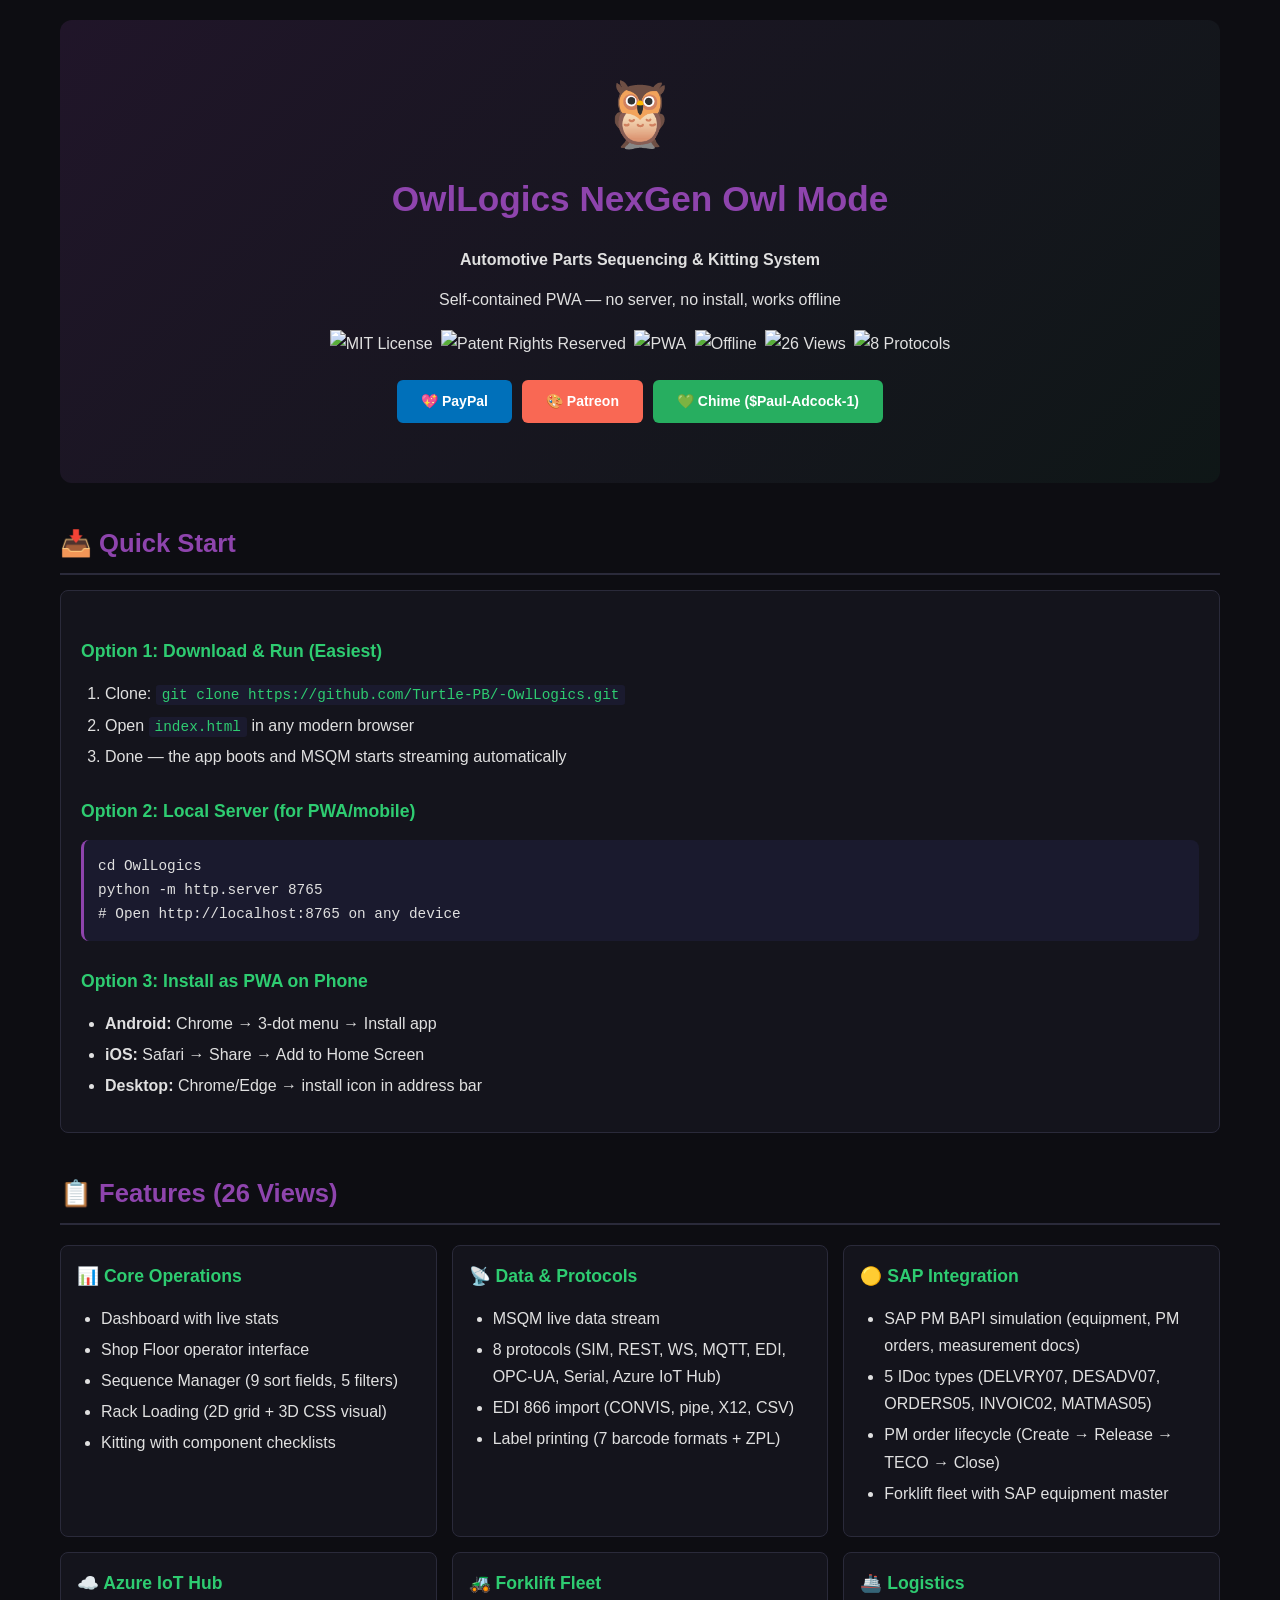
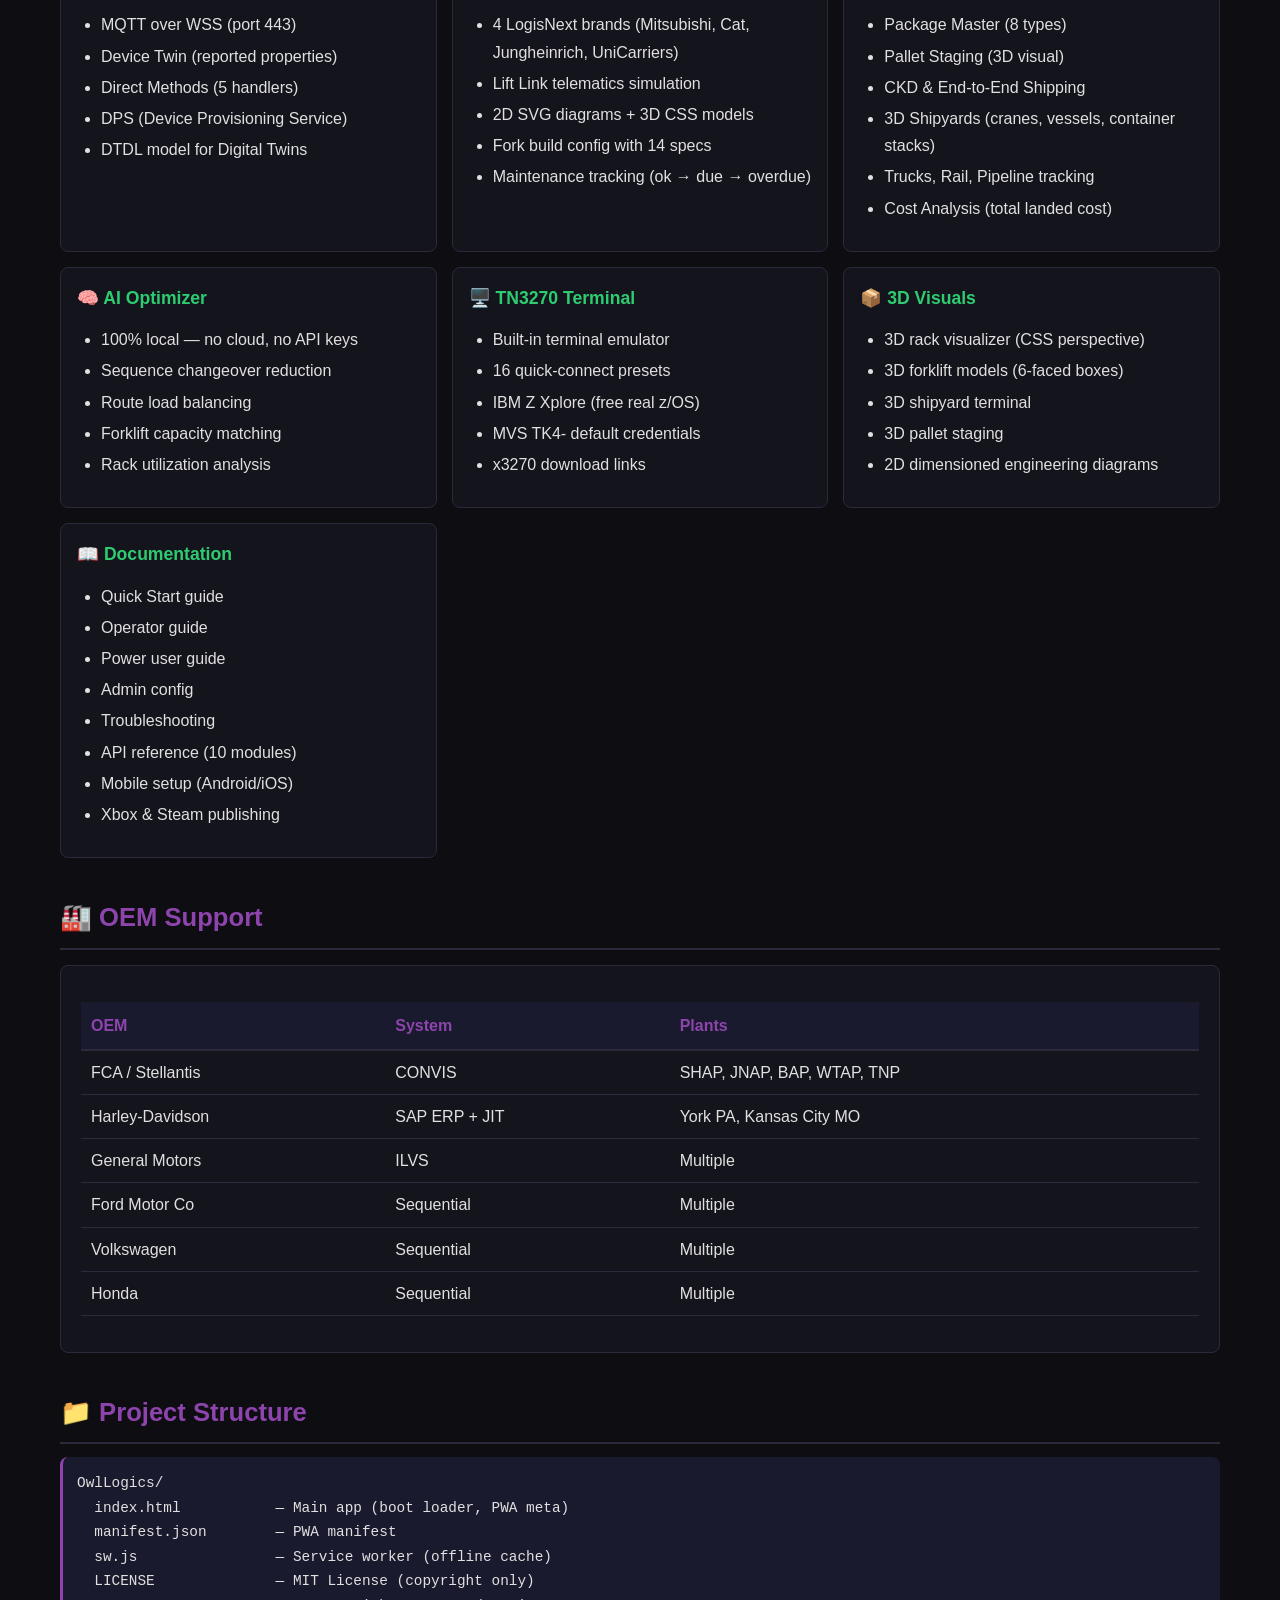
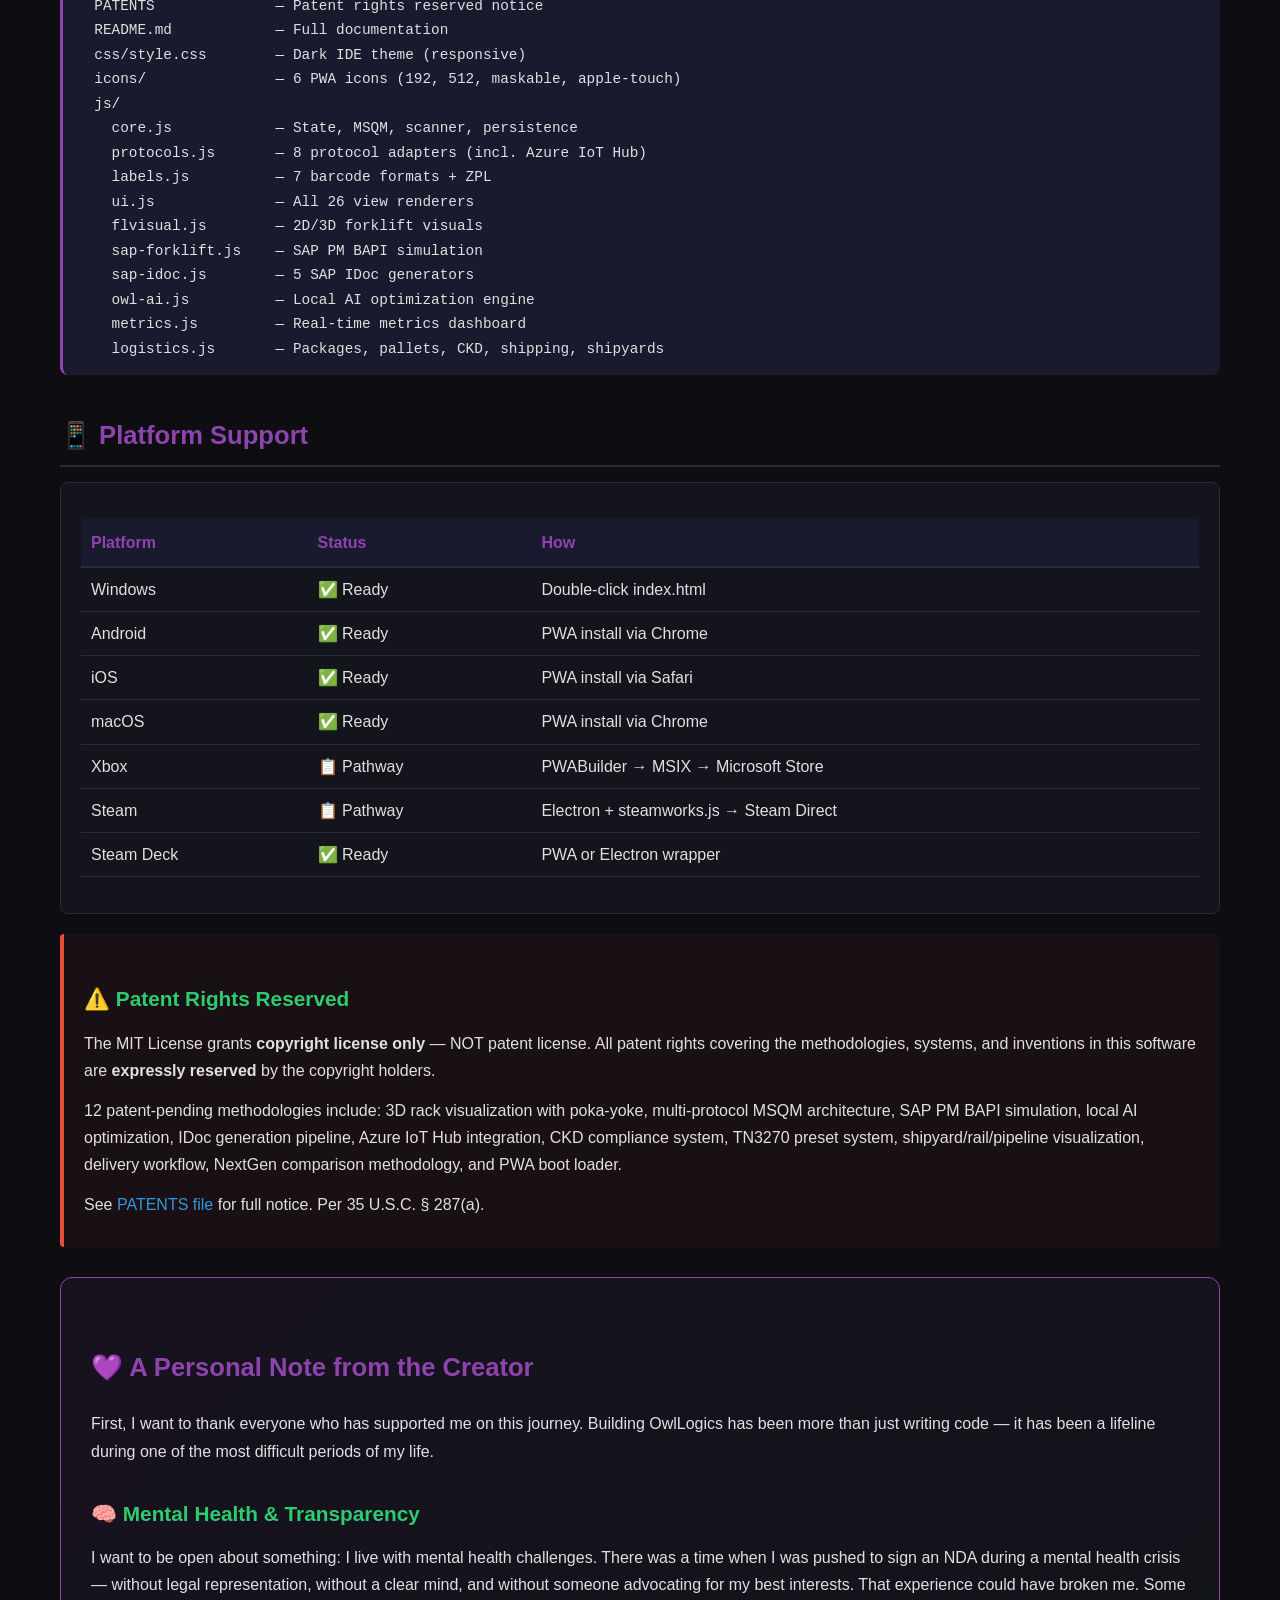
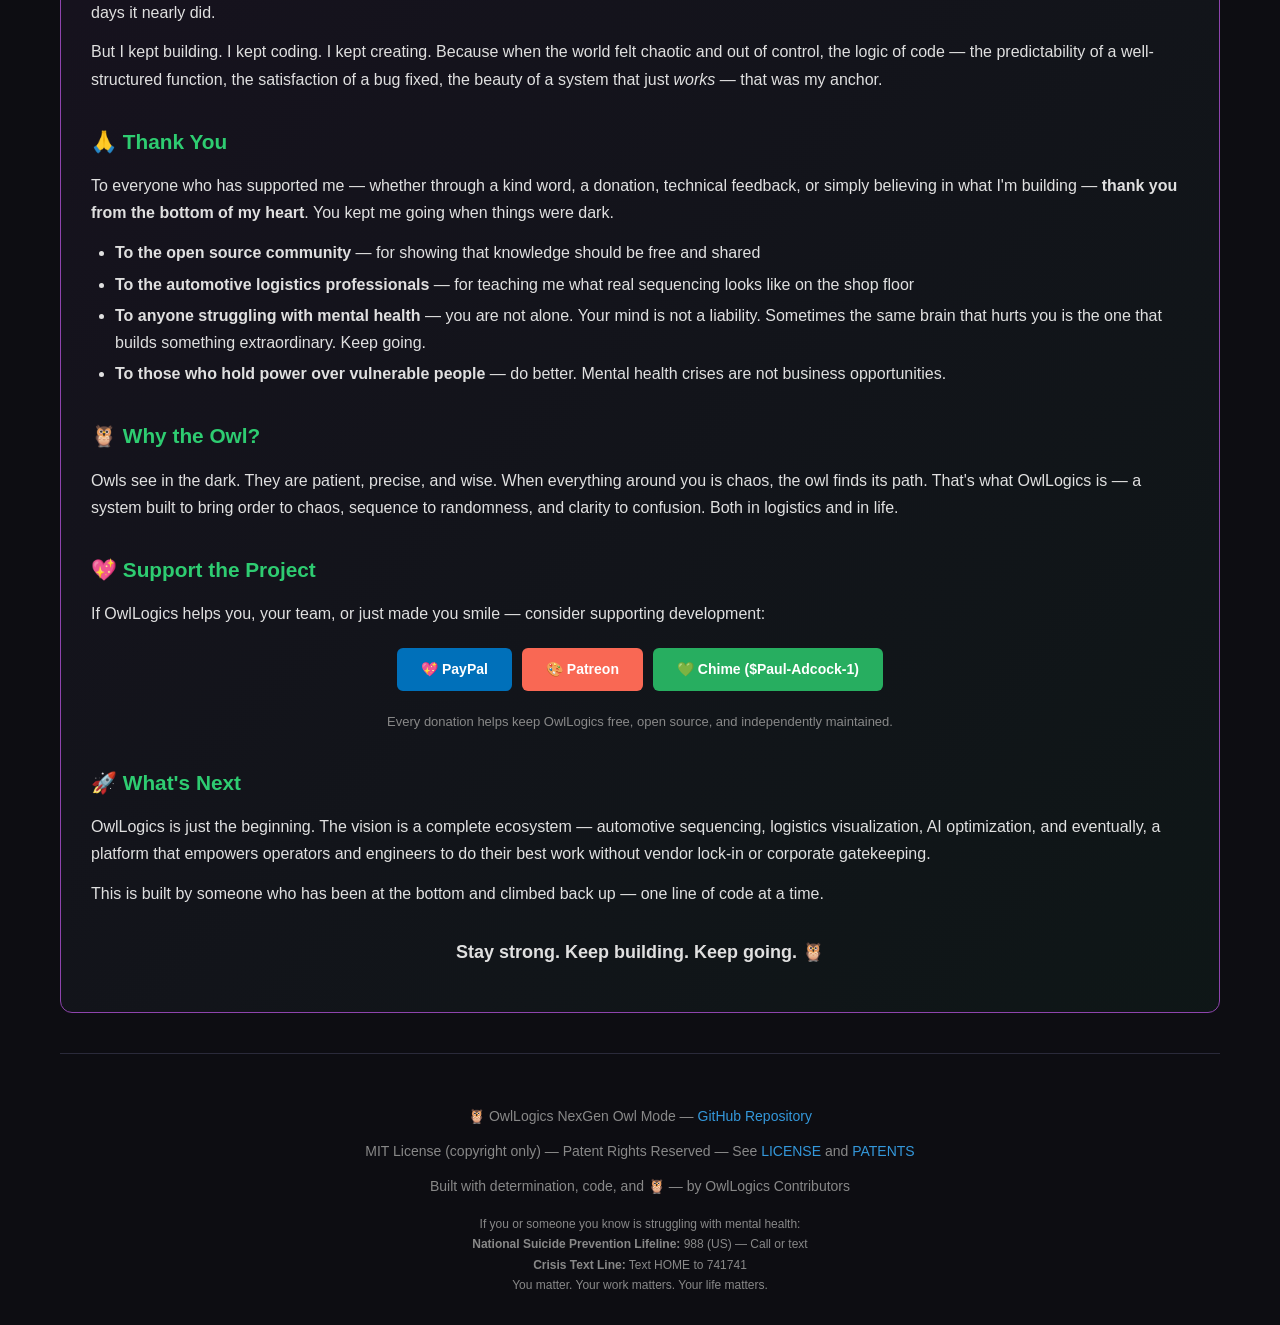
==== docs/index.html @ 6183ac48 "Add GitHub Pages site with documentation + personal note - docs/index.html: full documentation site " ====
<!DOCTYPE html>
<html lang="en">
<head>
  <meta charset="UTF-8">
  <meta name="viewport" content="width=device-width, initial-scale=1.0">
  <title>OwlLogics NexGen — Documentation</title>
  <meta name="description" content="OwlLogics NexGen Owl Mode — Automotive Parts Sequencing & Kitting System. MIT License. Patent Rights Reserved.">
  <style>
    * { margin: 0; padding: 0; box-sizing: border-box; }
    :root {
      --bg: #0d0d12;
      --bg-panel: #14141c;
      --bg-card: #1a1a2e;
      --purple: #8E44AD;
      --emerald: #2ECC71;
      --blue: #3498db;
      --orange: #e67e22;
      --yellow: #f1c40f;
      --red: #e74c3c;
      --text: #e0e0e0;
      --text-muted: #888;
      --border: #2a2a3a;
    }
    body {
      background: var(--bg);
      color: var(--text);
      font-family: -apple-system, BlinkMacSystemFont, 'Segoe UI', Roboto, sans-serif;
      line-height: 1.7;
      max-width: 1200px;
      margin: 0 auto;
      padding: 0 20px;
    }
    a { color: var(--blue); text-decoration: none; }
    a:hover { text-decoration: underline; }
    h1, h2, h3, h4 { color: var(--purple); margin-top: 1.5em; margin-bottom: 0.5em; }
    h1 { font-size: 2.2em; }
    h2 { font-size: 1.6em; border-bottom: 2px solid var(--border); padding-bottom: 0.3em; }
    h3 { color: var(--emerald); font-size: 1.3em; }
    h4 { color: var(--emerald); font-size: 1.1em; }
    p { margin: 0.8em 0; }
    code {
      background: var(--bg-card);
      padding: 2px 6px;
      border-radius: 3px;
      font-family: 'Courier New', monospace;
      color: var(--emerald);
      font-size: 0.9em;
    }
    pre {
      background: var(--bg-card);
      padding: 14px;
      border-radius: 8px;
      overflow-x: auto;
      border-left: 3px solid var(--purple);
      margin: 1em 0;
    }
    pre code { background: none; color: var(--text); padding: 0; }
    ul, ol { padding-left: 24px; margin: 0.8em 0; }
    li { margin: 4px 0; }
    table { width: 100%; border-collapse: collapse; margin: 1em 0; }
    th { background: var(--bg-card); color: var(--purple); padding: 10px; text-align: left; border-bottom: 2px solid var(--border); }
    td { padding: 8px 10px; border-bottom: 1px solid var(--border); }
    .hero {
      text-align: center;
      padding: 40px 20px;
      background: linear-gradient(135deg, rgba(142,68,173,0.15), rgba(46,204,113,0.05));
      border-radius: 12px;
      margin: 20px 0 30px;
    }
    .hero h1 { margin-top: 0; }
    .hero .owl { font-size: 64px; }
    .badges { margin: 15px 0; }
    .badges img { margin: 2px; }
    .donate {
      display: flex;
      gap: 10px;
      justify-content: center;
      flex-wrap: wrap;
      margin: 20px 0;
    }
    .donate a {
      display: inline-block;
      padding: 10px 24px;
      color: white;
      text-decoration: none;
      border-radius: 6px;
      font-weight: 600;
      font-size: 14px;
    }
    .donate .paypal { background: #0070ba; }
    .donate .patreon { background: #f96854; }
    .donate .chime { background: #27AE60; }
    .card {
      background: var(--bg-panel);
      border: 1px solid var(--border);
      border-radius: 8px;
      padding: 20px;
      margin: 15px 0;
    }
    .feature-grid {
      display: grid;
      grid-template-columns: repeat(auto-fit, minmax(300px, 1fr));
      gap: 15px;
      margin: 20px 0;
    }
    .feature-card {
      background: var(--bg-panel);
      border: 1px solid var(--border);
      border-radius: 8px;
      padding: 16px;
    }
    .feature-card h4 { margin-top: 0; }
    .personal-note {
      background: linear-gradient(135deg, rgba(142,68,173,0.08), rgba(46,204,113,0.05));
      border: 1px solid var(--purple);
      border-radius: 12px;
      padding: 30px;
      margin: 30px 0;
    }
    .personal-note h2 { border: none; }
    .patent-box {
      background: rgba(231,76,60,0.05);
      border-left: 4px solid var(--red);
      padding: 16px 20px;
      border-radius: 4px;
      margin: 20px 0;
    }
    .footer {
      text-align: center;
      padding: 40px 0 20px;
      border-top: 1px solid var(--border);
      margin-top: 40px;
      color: var(--text-muted);
      font-size: 14px;
    }
    @media (max-width: 768px) {
      .feature-grid { grid-template-columns: 1fr; }
      body { padding: 0 12px; }
    }
  </style>
</head>
<body>

<div class="hero">
  <div class="owl">🦉</div>
  <h1>OwlLogics NexGen Owl Mode</h1>
  <p><strong>Automotive Parts Sequencing & Kitting System</strong></p>
  <p>Self-contained PWA — no server, no install, works offline</p>
  <div class="badges">
    <img src="https://img.shields.io/badge/License-MIT-yellow.svg" alt="MIT License">
    <img src="https://img.shields.io/badge/Patent-Rights_Reserved-red.svg" alt="Patent Rights Reserved">
    <img src="https://img.shields.io/badge/PWA-Installable-brightgreen" alt="PWA">
    <img src="https://img.shields.io/badge/Works-Offline-success" alt="Offline">
    <img src="https://img.shields.io/badge/Views-26-blue" alt="26 Views">
    <img src="https://img.shields.io/badge/Protocols-8-blueviolet" alt="8 Protocols">
  </div>
  <div class="donate">
    <a class="paypal" href="https://www.paypal.com/paypalme/adcockp" target="_blank">💖 PayPal</a>
    <a class="patreon" href="https://www.patreon.com/adcockp" target="_blank">🎨 Patreon</a>
    <a class="chime" href="https://chime.com/mycode/adcockp" target="_blank">💚 Chime ($Paul-Adcock-1)</a>
  </div>
</div>

<h2>📥 Quick Start</h2>
<div class="card">
  <h4>Option 1: Download & Run (Easiest)</h4>
  <ol>
    <li>Clone: <code>git clone https://github.com/Turtle-PB/-OwlLogics.git</code></li>
    <li>Open <code>index.html</code> in any modern browser</li>
    <li>Done — the app boots and MSQM starts streaming automatically</li>
  </ol>
  <h4>Option 2: Local Server (for PWA/mobile)</h4>
  <pre><code>cd OwlLogics
python -m http.server 8765
# Open http://localhost:8765 on any device</code></pre>
  <h4>Option 3: Install as PWA on Phone</h4>
  <ul>
    <li><strong>Android:</strong> Chrome → 3-dot menu → Install app</li>
    <li><strong>iOS:</strong> Safari → Share → Add to Home Screen</li>
    <li><strong>Desktop:</strong> Chrome/Edge → install icon in address bar</li>
  </ul>
</div>

<h2>📋 Features (26 Views)</h2>
<div class="feature-grid">
  <div class="feature-card">
    <h4>📊 Core Operations</h4>
    <ul>
      <li>Dashboard with live stats</li>
      <li>Shop Floor operator interface</li>
      <li>Sequence Manager (9 sort fields, 5 filters)</li>
      <li>Rack Loading (2D grid + 3D CSS visual)</li>
      <li>Kitting with component checklists</li>
    </ul>
  </div>
  <div class="feature-card">
    <h4>📡 Data & Protocols</h4>
    <ul>
      <li>MSQM live data stream</li>
      <li>8 protocols (SIM, REST, WS, MQTT, EDI, OPC-UA, Serial, Azure IoT Hub)</li>
      <li>EDI 866 import (CONVIS, pipe, X12, CSV)</li>
      <li>Label printing (7 barcode formats + ZPL)</li>
    </ul>
  </div>
  <div class="feature-card">
    <h4>🟡 SAP Integration</h4>
    <ul>
      <li>SAP PM BAPI simulation (equipment, PM orders, measurement docs)</li>
      <li>5 IDoc types (DELVRY07, DESADV07, ORDERS05, INVOIC02, MATMAS05)</li>
      <li>PM order lifecycle (Create → Release → TECO → Close)</li>
      <li>Forklift fleet with SAP equipment master</li>
    </ul>
  </div>
  <div class="feature-card">
    <h4>☁️ Azure IoT Hub</h4>
    <ul>
      <li>MQTT over WSS (port 443)</li>
      <li>Device Twin (reported properties)</li>
      <li>Direct Methods (5 handlers)</li>
      <li>DPS (Device Provisioning Service)</li>
      <li>DTDL model for Digital Twins</li>
    </ul>
  </div>
  <div class="feature-card">
    <h4>🚜 Forklift Fleet</h4>
    <ul>
      <li>4 LogisNext brands (Mitsubishi, Cat, Jungheinrich, UniCarriers)</li>
      <li>Lift Link telematics simulation</li>
      <li>2D SVG diagrams + 3D CSS models</li>
      <li>Fork build config with 14 specs</li>
      <li>Maintenance tracking (ok → due → overdue)</li>
    </ul>
  </div>
  <div class="feature-card">
    <h4>🚢 Logistics</h4>
    <ul>
      <li>Package Master (8 types)</li>
      <li>Pallet Staging (3D visual)</li>
      <li>CKD & End-to-End Shipping</li>
      <li>3D Shipyards (cranes, vessels, container stacks)</li>
      <li>Trucks, Rail, Pipeline tracking</li>
      <li>Cost Analysis (total landed cost)</li>
    </ul>
  </div>
  <div class="feature-card">
    <h4>🧠 AI Optimizer</h4>
    <ul>
      <li>100% local — no cloud, no API keys</li>
      <li>Sequence changeover reduction</li>
      <li>Route load balancing</li>
      <li>Forklift capacity matching</li>
      <li>Rack utilization analysis</li>
    </ul>
  </div>
  <div class="feature-card">
    <h4>🖥️ TN3270 Terminal</h4>
    <ul>
      <li>Built-in terminal emulator</li>
      <li>16 quick-connect presets</li>
      <li>IBM Z Xplore (free real z/OS)</li>
      <li>MVS TK4- default credentials</li>
      <li>x3270 download links</li>
    </ul>
  </div>
  <div class="feature-card">
    <h4>📦 3D Visuals</h4>
    <ul>
      <li>3D rack visualizer (CSS perspective)</li>
      <li>3D forklift models (6-faced boxes)</li>
      <li>3D shipyard terminal</li>
      <li>3D pallet staging</li>
      <li>2D dimensioned engineering diagrams</li>
    </ul>
  </div>
  <div class="feature-card">
    <h4>📖 Documentation</h4>
    <ul>
      <li>Quick Start guide</li>
      <li>Operator guide</li>
      <li>Power user guide</li>
      <li>Admin config</li>
      <li>Troubleshooting</li>
      <li>API reference (10 modules)</li>
      <li>Mobile setup (Android/iOS)</li>
      <li>Xbox & Steam publishing</li>
    </ul>
  </div>
</div>

<h2>🏭 OEM Support</h2>
<div class="card">
  <table>
    <tr><th>OEM</th><th>System</th><th>Plants</th></tr>
    <tr><td>FCA / Stellantis</td><td>CONVIS</td><td>SHAP, JNAP, BAP, WTAP, TNP</td></tr>
    <tr><td>Harley-Davidson</td><td>SAP ERP + JIT</td><td>York PA, Kansas City MO</td></tr>
    <tr><td>General Motors</td><td>ILVS</td><td>Multiple</td></tr>
    <tr><td>Ford Motor Co</td><td>Sequential</td><td>Multiple</td></tr>
    <tr><td>Volkswagen</td><td>Sequential</td><td>Multiple</td></tr>
    <tr><td>Honda</td><td>Sequential</td><td>Multiple</td></tr>
  </table>
</div>

<h2>📁 Project Structure</h2>
<pre><code>OwlLogics/
  index.html           — Main app (boot loader, PWA meta)
  manifest.json        — PWA manifest
  sw.js                — Service worker (offline cache)
  LICENSE              — MIT License (copyright only)
  PATENTS              — Patent rights reserved notice
  README.md            — Full documentation
  css/style.css        — Dark IDE theme (responsive)
  icons/               — 6 PWA icons (192, 512, maskable, apple-touch)
  js/
    core.js            — State, MSQM, scanner, persistence
    protocols.js       — 8 protocol adapters (incl. Azure IoT Hub)
    labels.js          — 7 barcode formats + ZPL
    ui.js              — All 26 view renderers
    flvisual.js        — 2D/3D forklift visuals
    sap-forklift.js    — SAP PM BAPI simulation
    sap-idoc.js        — 5 SAP IDoc generators
    owl-ai.js          — Local AI optimization engine
    metrics.js         — Real-time metrics dashboard
    logistics.js       — Packages, pallets, CKD, shipping, shipyards</code></pre>

<h2>📱 Platform Support</h2>
<div class="card">
  <table>
    <tr><th>Platform</th><th>Status</th><th>How</th></tr>
    <tr><td>Windows</td><td>✅ Ready</td><td>Double-click index.html</td></tr>
    <tr><td>Android</td><td>✅ Ready</td><td>PWA install via Chrome</td></tr>
    <tr><td>iOS</td><td>✅ Ready</td><td>PWA install via Safari</td></tr>
    <tr><td>macOS</td><td>✅ Ready</td><td>PWA install via Chrome</td></tr>
    <tr><td>Xbox</td><td>📋 Pathway</td><td>PWABuilder → MSIX → Microsoft Store</td></tr>
    <tr><td>Steam</td><td>📋 Pathway</td><td>Electron + steamworks.js → Steam Direct</td></tr>
    <tr><td>Steam Deck</td><td>✅ Ready</td><td>PWA or Electron wrapper</td></tr>
  </table>
</div>

<div class="patent-box">
  <h3>⚠️ Patent Rights Reserved</h3>
  <p>The MIT License grants <strong>copyright license only</strong> — NOT patent license. All patent rights covering the methodologies, systems, and inventions in this software are <strong>expressly reserved</strong> by the copyright holders.</p>
  <p>12 patent-pending methodologies include: 3D rack visualization with poka-yoke, multi-protocol MSQM architecture, SAP PM BAPI simulation, local AI optimization, IDoc generation pipeline, Azure IoT Hub integration, CKD compliance system, TN3270 preset system, shipyard/rail/pipeline visualization, delivery workflow, NextGen comparison methodology, and PWA boot loader.</p>
  <p>See <a href="https://github.com/Turtle-PB/-OwlLogics/blob/main/PATENTS">PATENTS file</a> for full notice. Per 35 U.S.C. § 287(a).</p>
</div>

<!-- ============================================================ -->
<!-- PERSONAL NOTE                                                -->
<!-- ============================================================ -->
<div class="personal-note">
  <h2>💜 A Personal Note from the Creator</h2>
  
  <p>First, I want to thank everyone who has supported me on this journey. Building OwlLogics has been more than just writing code — it has been a lifeline during one of the most difficult periods of my life.</p>

  <h3>🧠 Mental Health & Transparency</h3>
  <p>I want to be open about something: I live with mental health challenges. There was a time when I was pushed to sign an NDA during a mental health crisis — without legal representation, without a clear mind, and without someone advocating for my best interests. That experience could have broken me. Some days it nearly did.</p>
  
  <p>But I kept building. I kept coding. I kept creating. Because when the world felt chaotic and out of control, the logic of code — the predictability of a well-structured function, the satisfaction of a bug fixed, the beauty of a system that just <em>works</em> — that was my anchor.</p>

  <h3>🙏 Thank You</h3>
  <p>To everyone who has supported me — whether through a kind word, a donation, technical feedback, or simply believing in what I'm building — <strong>thank you from the bottom of my heart</strong>. You kept me going when things were dark.</p>
  
  <ul>
    <li><strong>To the open source community</strong> — for showing that knowledge should be free and shared</li>
    <li><strong>To the automotive logistics professionals</strong> — for teaching me what real sequencing looks like on the shop floor</li>
    <li><strong>To anyone struggling with mental health</strong> — you are not alone. Your mind is not a liability. Sometimes the same brain that hurts you is the one that builds something extraordinary. Keep going.</li>
    <li><strong>To those who hold power over vulnerable people</strong> — do better. Mental health crises are not business opportunities.</li>
  </ul>

  <h3>🦉 Why the Owl?</h3>
  <p>Owls see in the dark. They are patient, precise, and wise. When everything around you is chaos, the owl finds its path. That's what OwlLogics is — a system built to bring order to chaos, sequence to randomness, and clarity to confusion. Both in logistics and in life.</p>

  <h3>💖 Support the Project</h3>
  <p>If OwlLogics helps you, your team, or just made you smile — consider supporting development:</p>
  <div class="donate">
    <a class="paypal" href="https://www.paypal.com/paypalme/adcockp" target="_blank">💖 PayPal</a>
    <a class="patreon" href="https://www.patreon.com/adcockp" target="_blank">🎨 Patreon</a>
    <a class="chime" href="https://chime.com/mycode/adcockp" target="_blank">💚 Chime ($Paul-Adcock-1)</a>
  </div>
  <p style="text-align:center;font-size:13px;color:var(--text-muted);">Every donation helps keep OwlLogics free, open source, and independently maintained.</p>

  <h3>🚀 What's Next</h3>
  <p>OwlLogics is just the beginning. The vision is a complete ecosystem — automotive sequencing, logistics visualization, AI optimization, and eventually, a platform that empowers operators and engineers to do their best work without vendor lock-in or corporate gatekeeping.</p>
  
  <p>This is built by someone who has been at the bottom and climbed back up — one line of code at a time.</p>

  <p style="text-align:center;font-size:18px;margin-top:30px;"><strong>Stay strong. Keep building. Keep going. 🦉</strong></p>
</div>

<div class="footer">
  <p>🦉 OwlLogics NexGen Owl Mode — <a href="https://github.com/Turtle-PB/-OwlLogics">GitHub Repository</a></p>
  <p>MIT License (copyright only) — Patent Rights Reserved — See <a href="https://github.com/Turtle-PB/-OwlLogics/blob/main/LICENSE">LICENSE</a> and <a href="https://github.com/Turtle-PB/-OwlLogics/blob/main/PATENTS">PATENTS</a></p>
  <p>Built with determination, code, and 🦉 — by OwlLogics Contributors</p>
  <p style="margin-top:15px;font-size:12px;color:var(--text-muted);">
    If you or someone you know is struggling with mental health:<br>
    <strong>National Suicide Prevention Lifeline:</strong> 988 (US) — Call or text<br>
    <strong>Crisis Text Line:</strong> Text HOME to 741741<br>
    You matter. Your work matters. Your life matters.
  </p>
</div>

</body>
</html>
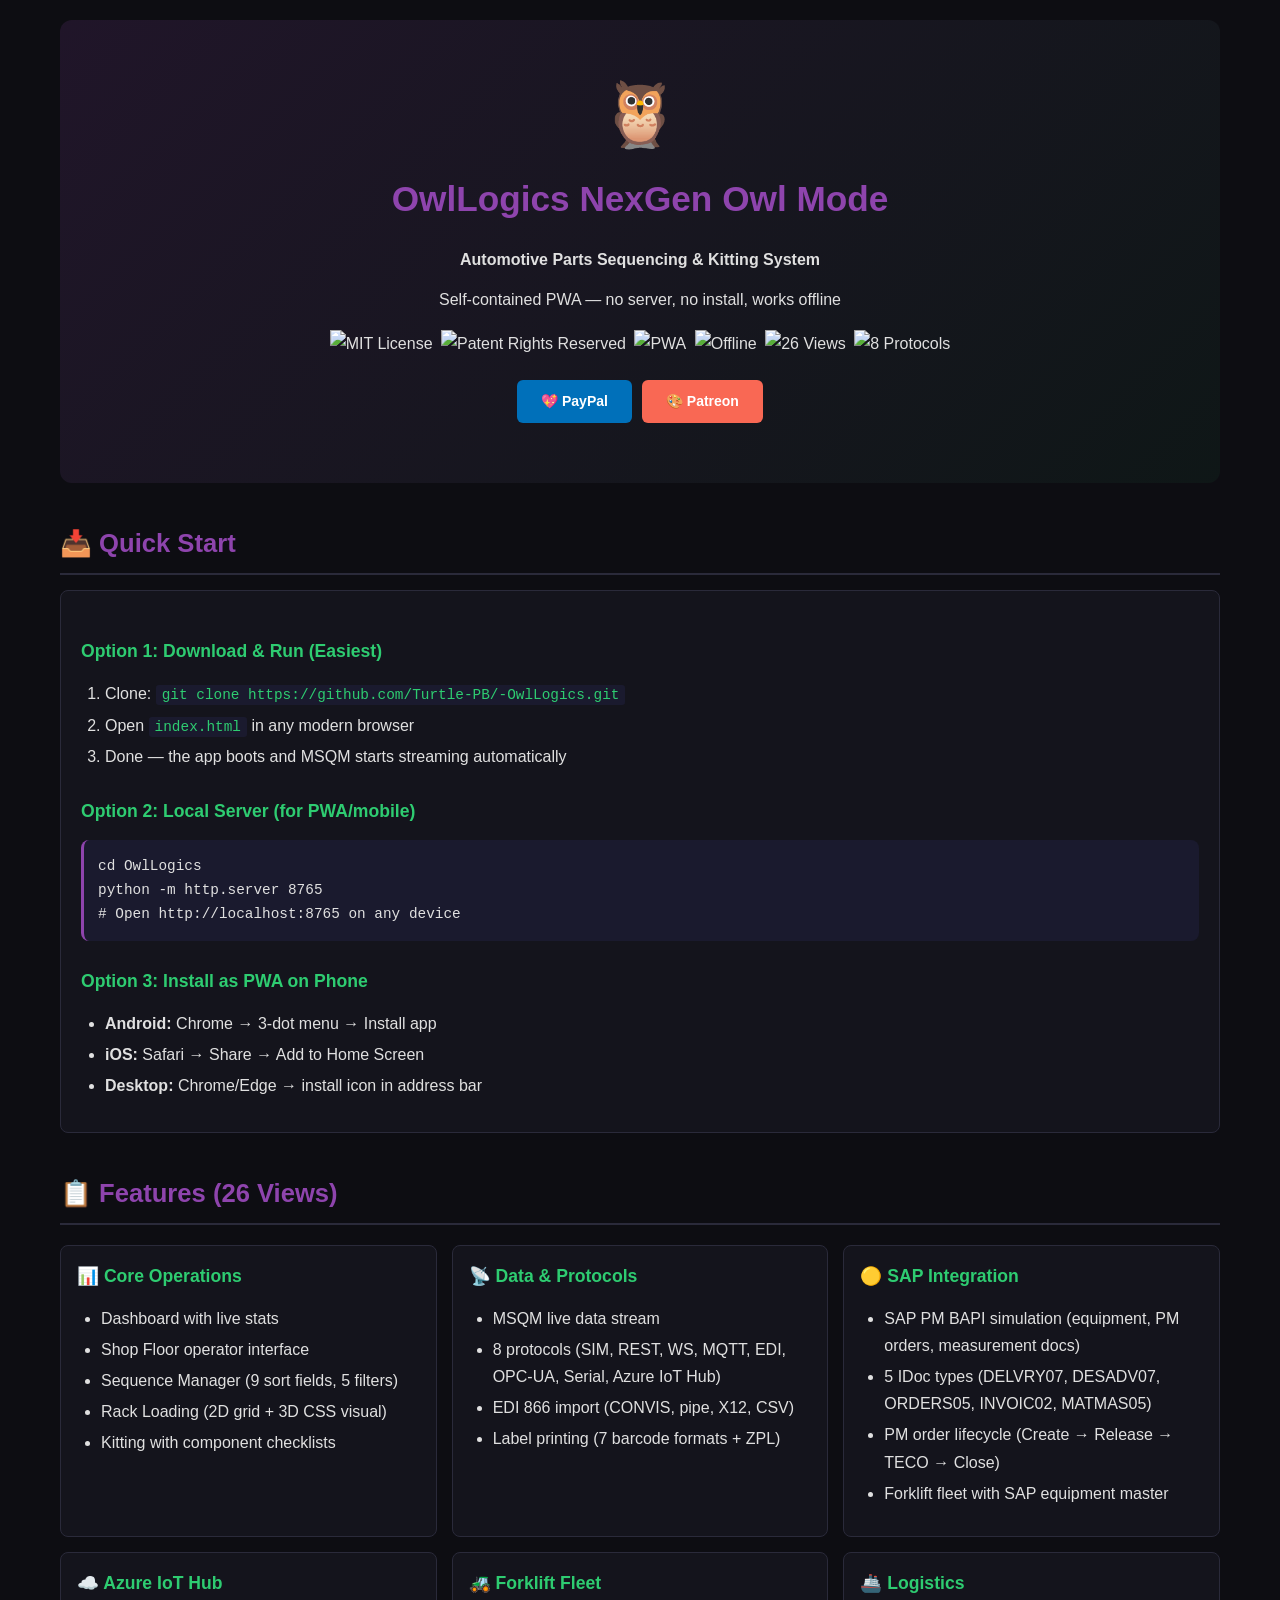
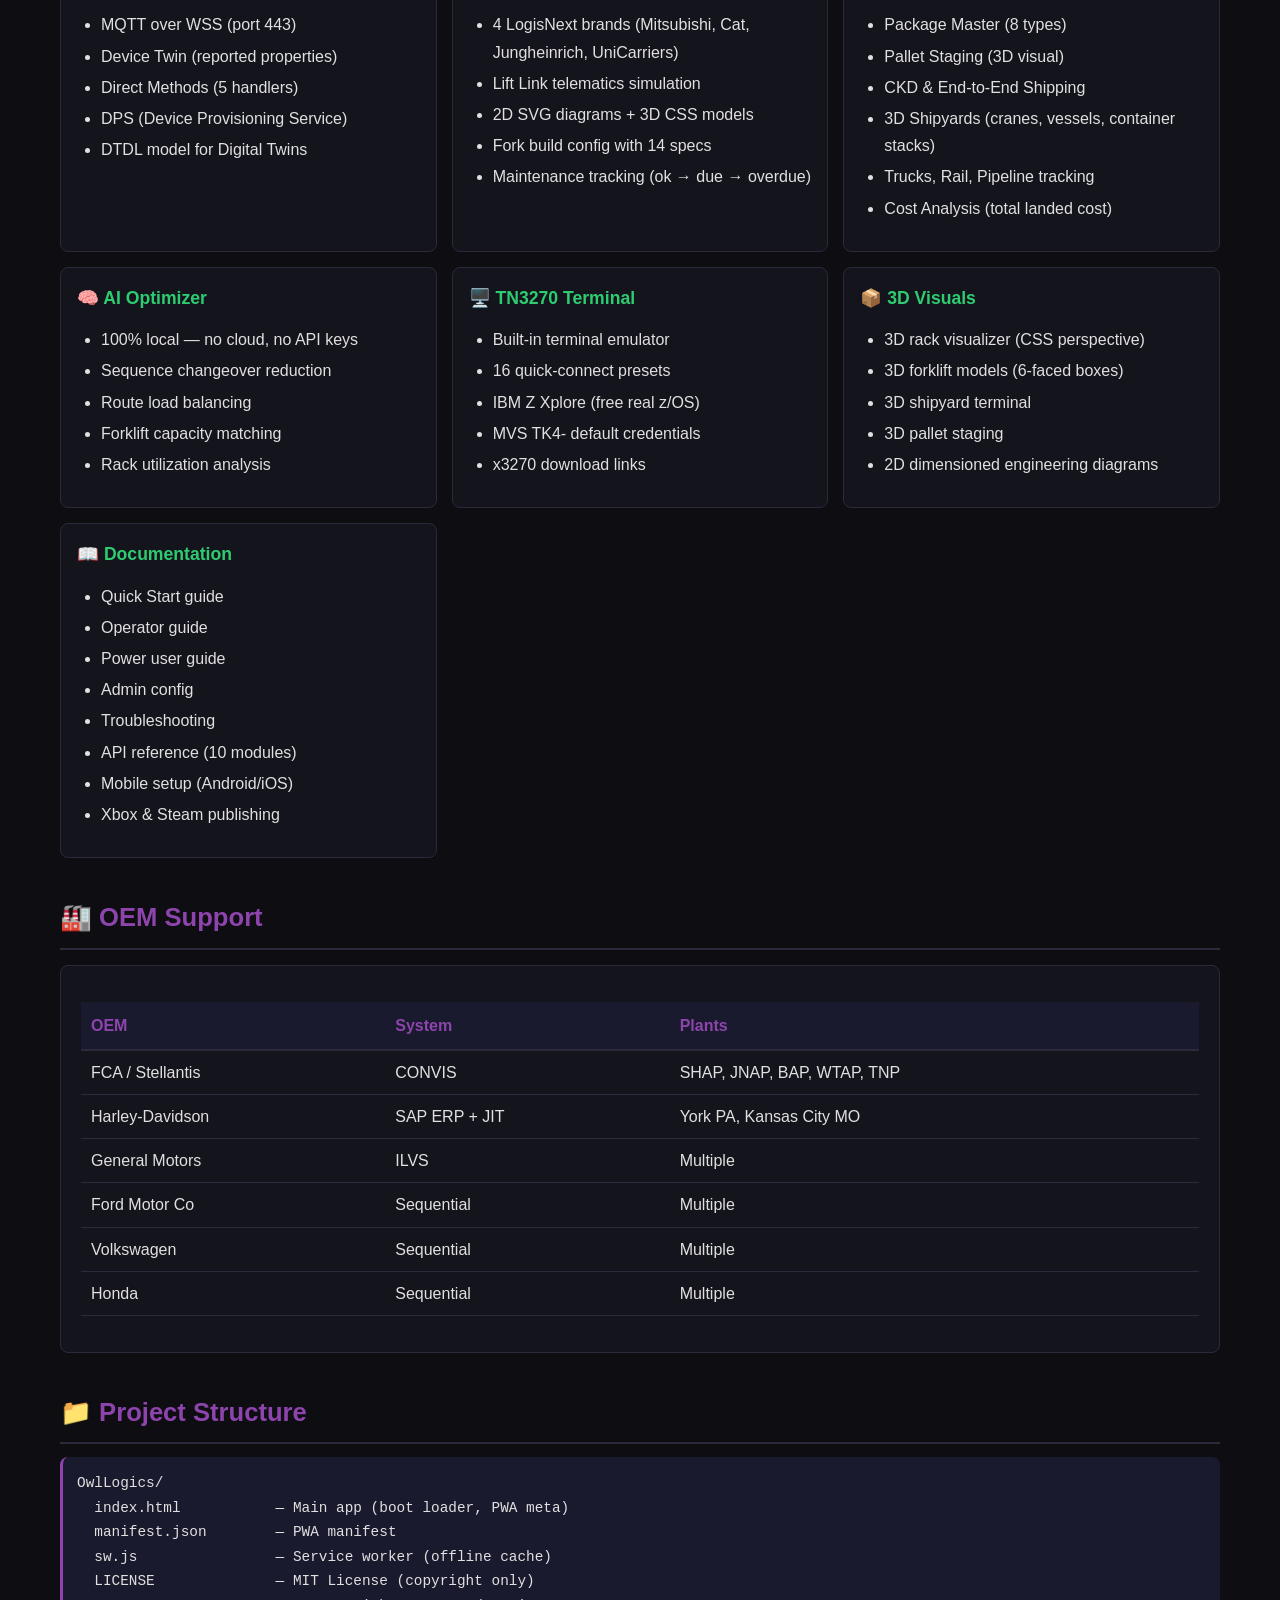
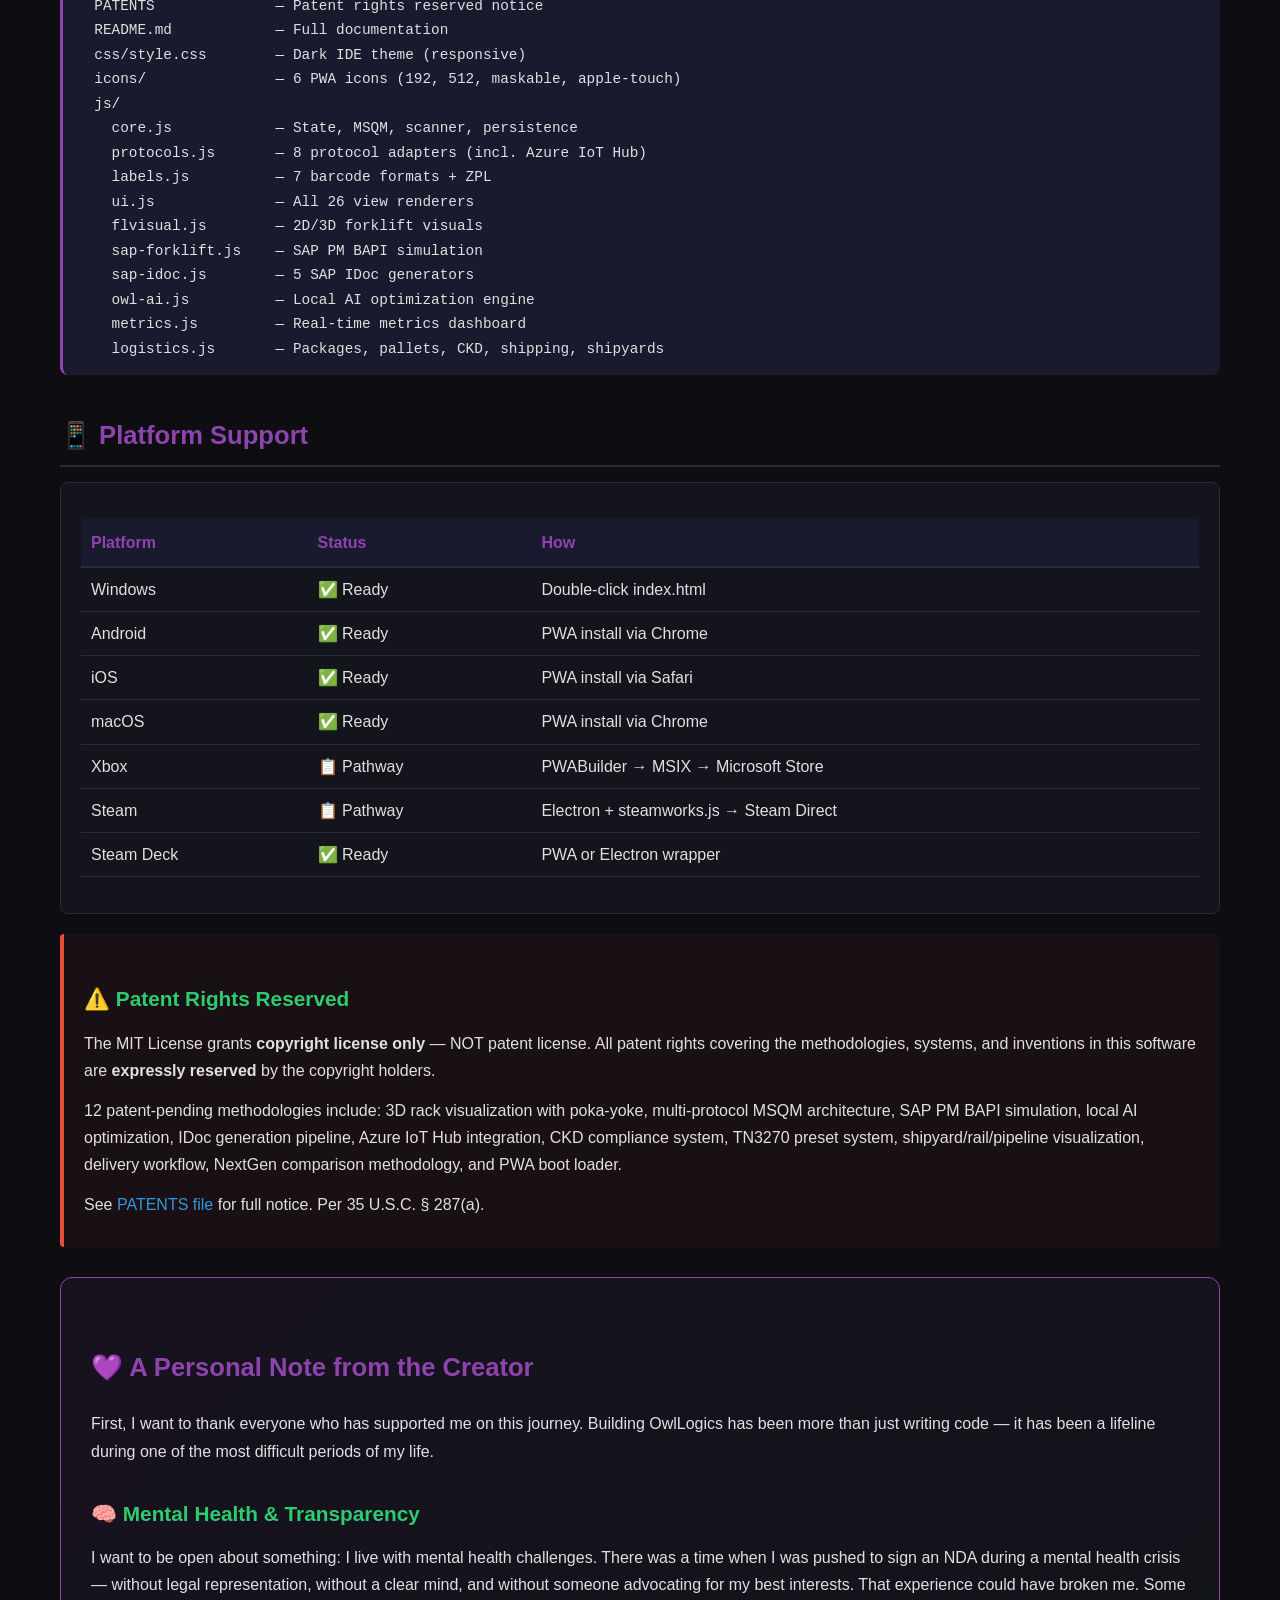
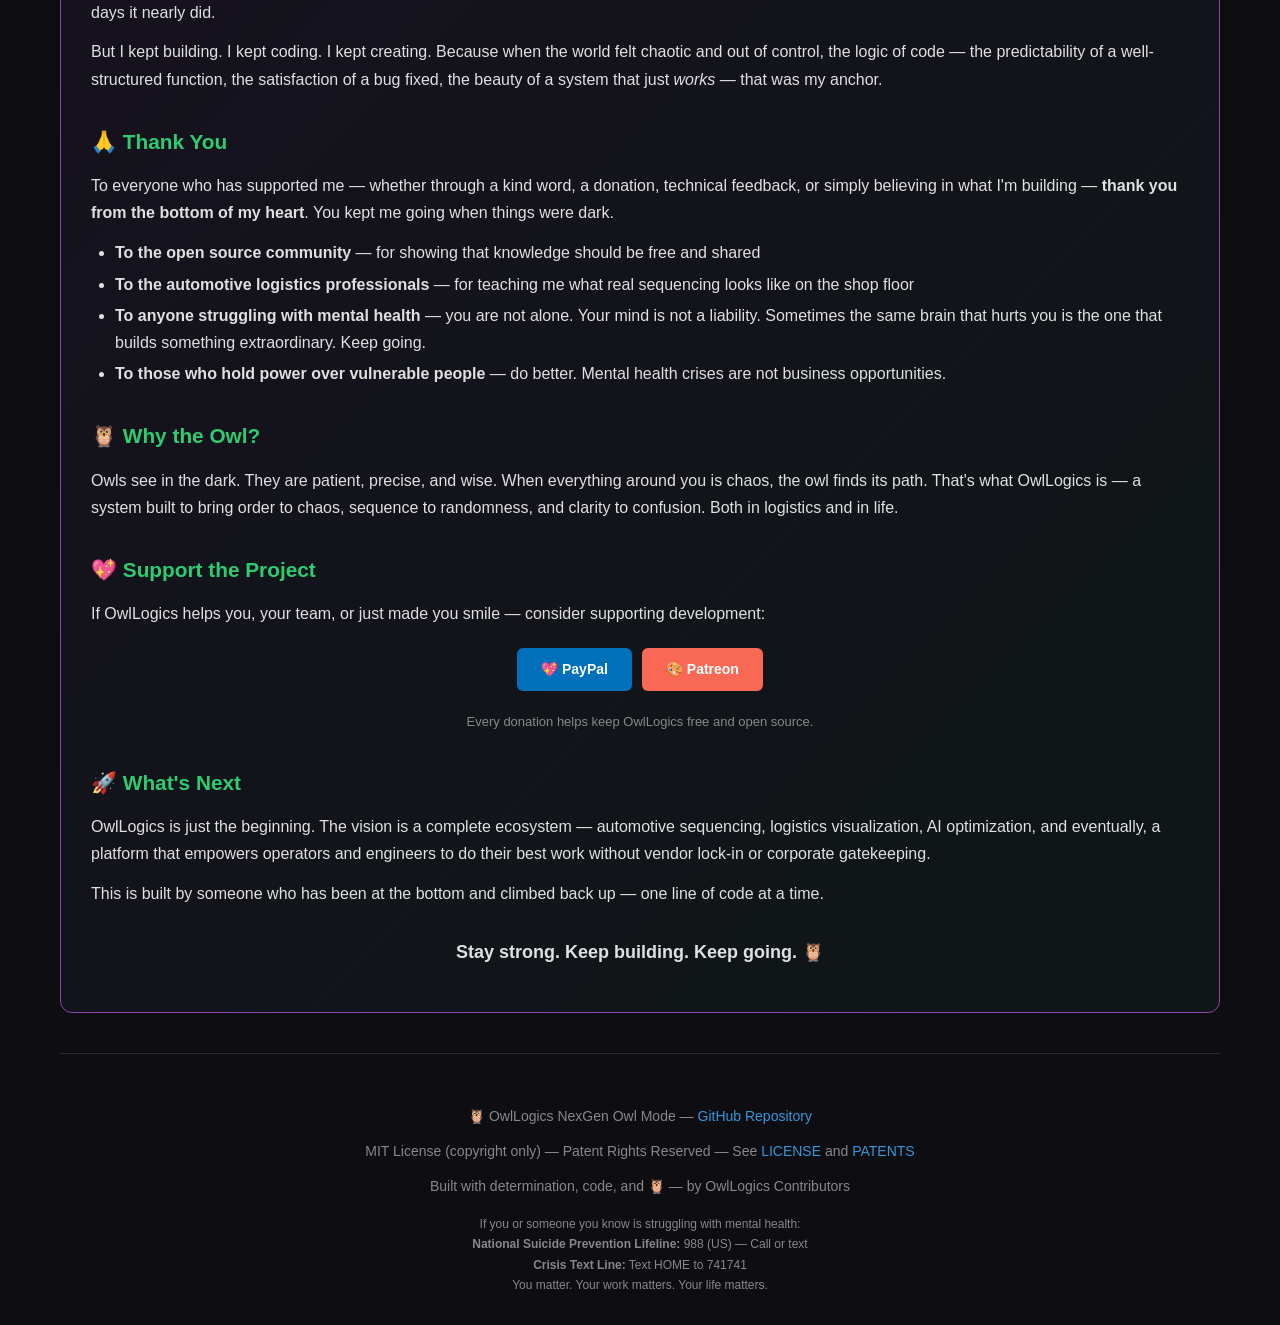
==== commit 0254b35f: "Remove Chime (linked to PayPal) — keep PayPal + Patreon only" ====
--- a/docs/index.html
+++ b/docs/index.html
@@ -157,7 +157,6 @@
   <div class="donate">
     <a class="paypal" href="https://www.paypal.com/paypalme/adcockp" target="_blank">💖 PayPal</a>
     <a class="patreon" href="https://www.patreon.com/adcockp" target="_blank">🎨 Patreon</a>
-    <a class="chime" href="https://chime.com/mycode/adcockp" target="_blank">💚 Chime ($Paul-Adcock-1)</a>
   </div>
 </div>
 
@@ -374,9 +373,8 @@
   <div class="donate">
     <a class="paypal" href="https://www.paypal.com/paypalme/adcockp" target="_blank">💖 PayPal</a>
     <a class="patreon" href="https://www.patreon.com/adcockp" target="_blank">🎨 Patreon</a>
-    <a class="chime" href="https://chime.com/mycode/adcockp" target="_blank">💚 Chime ($Paul-Adcock-1)</a>
-  </div>
-  <p style="text-align:center;font-size:13px;color:var(--text-muted);">Every donation helps keep OwlLogics free, open source, and independently maintained.</p>
+  </div>
+  <p style="text-align:center;font-size:13px;color:var(--text-muted);">Every donation helps keep OwlLogics free and open source.</p>
 
   <h3>🚀 What's Next</h3>
   <p>OwlLogics is just the beginning. The vision is a complete ecosystem — automotive sequencing, logistics visualization, AI optimization, and eventually, a platform that empowers operators and engineers to do their best work without vendor lock-in or corporate gatekeeping.</p>
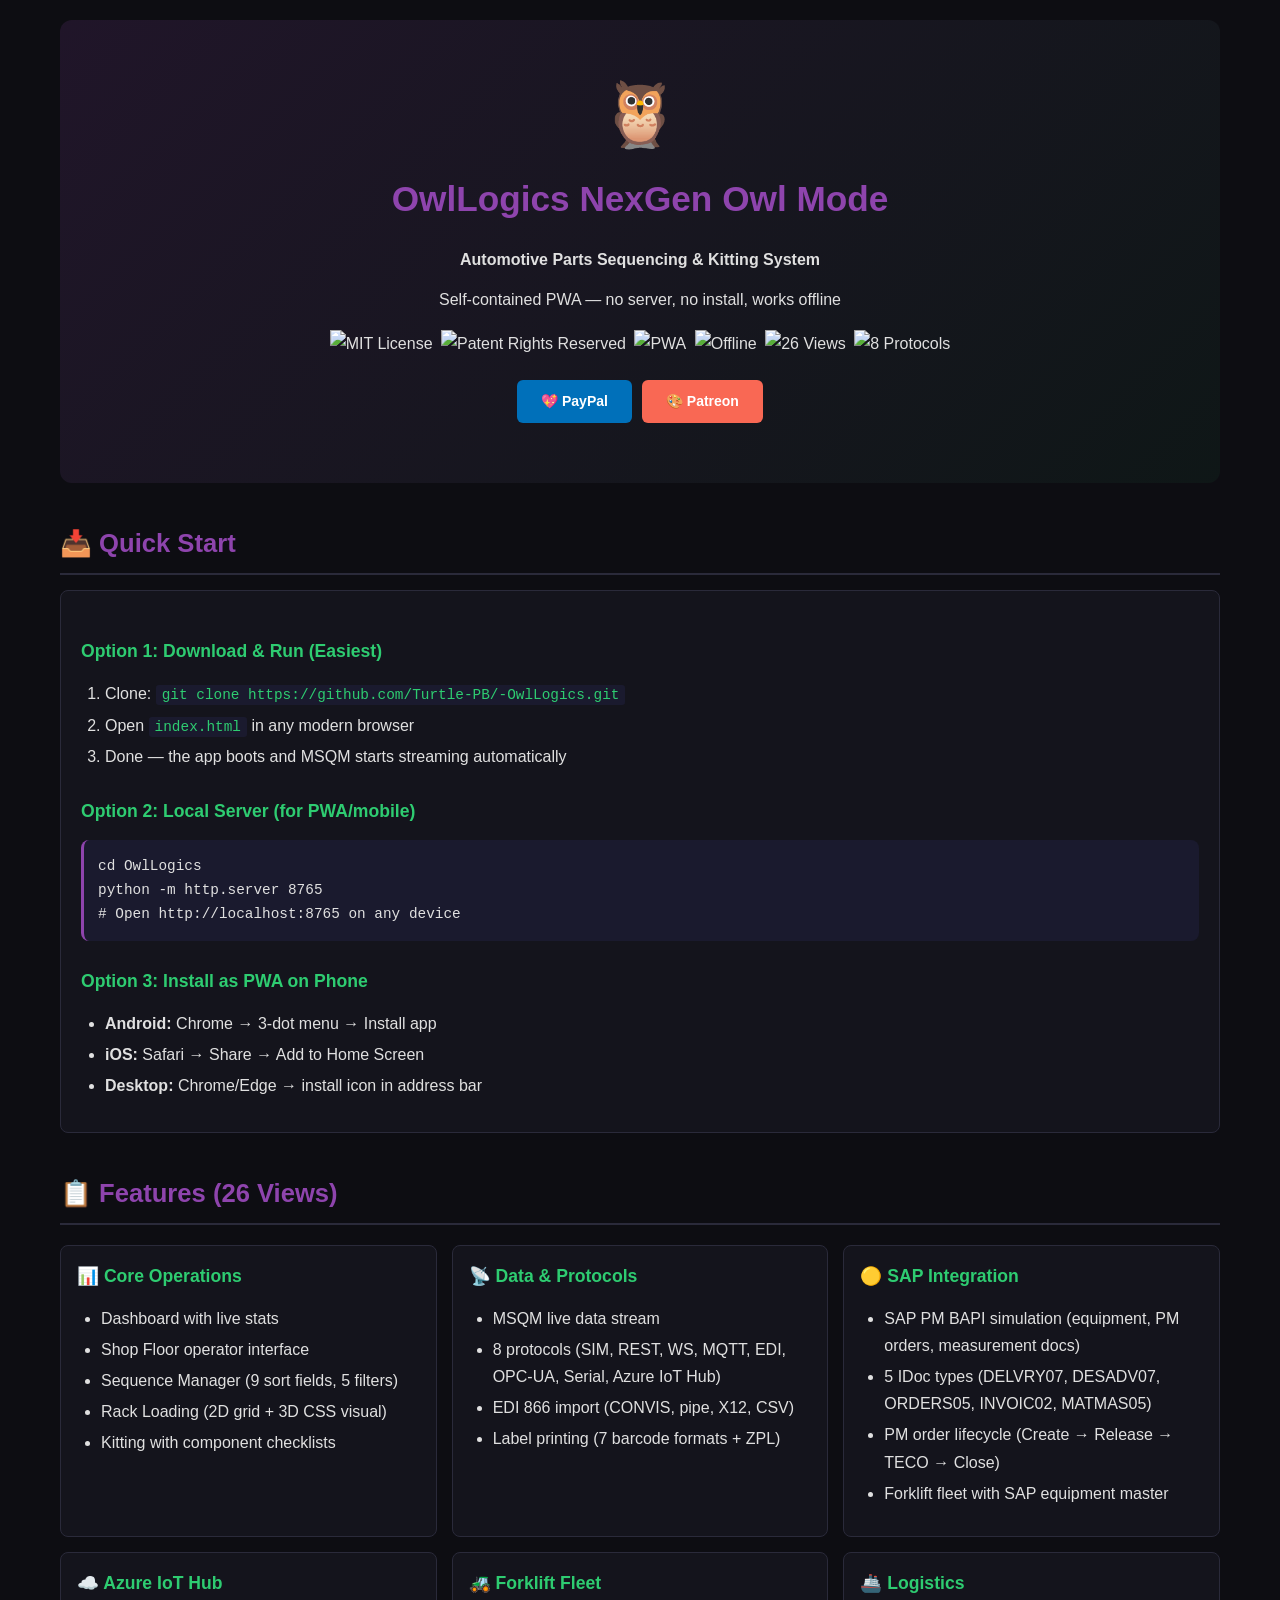
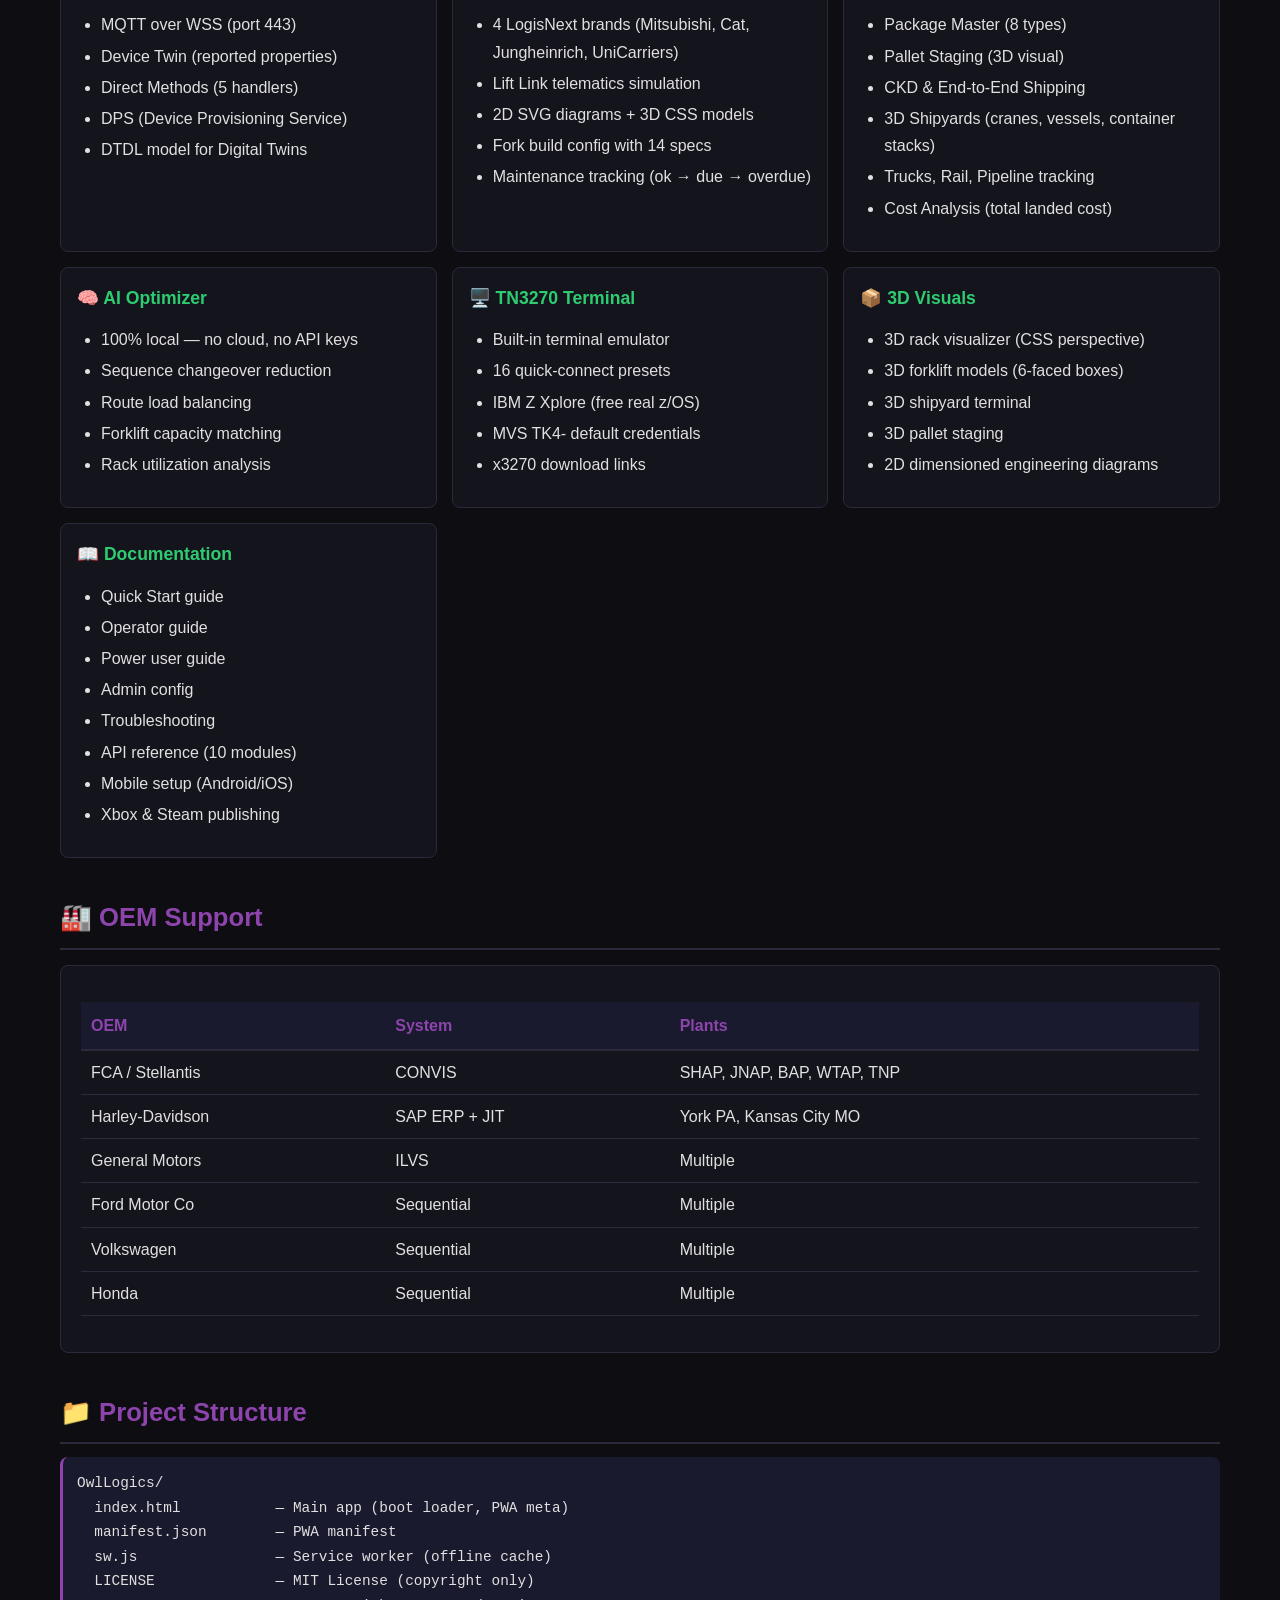
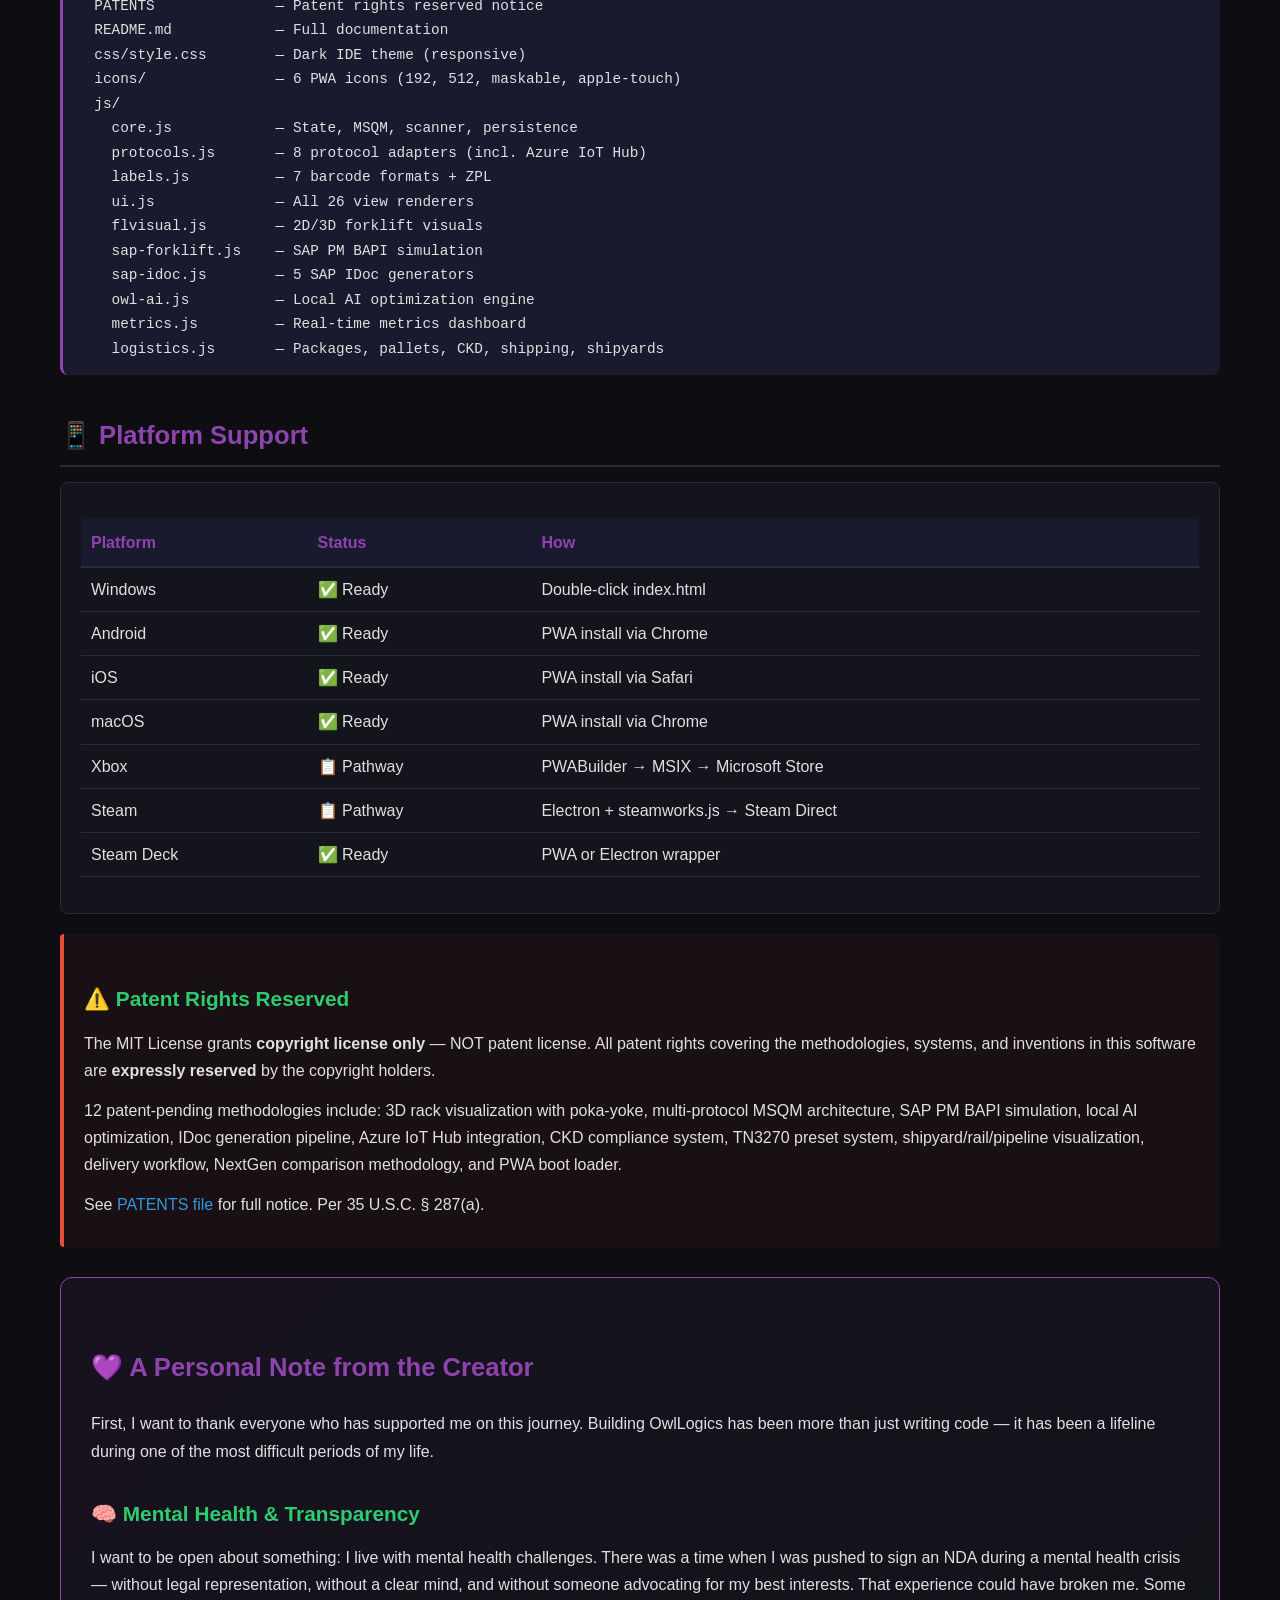
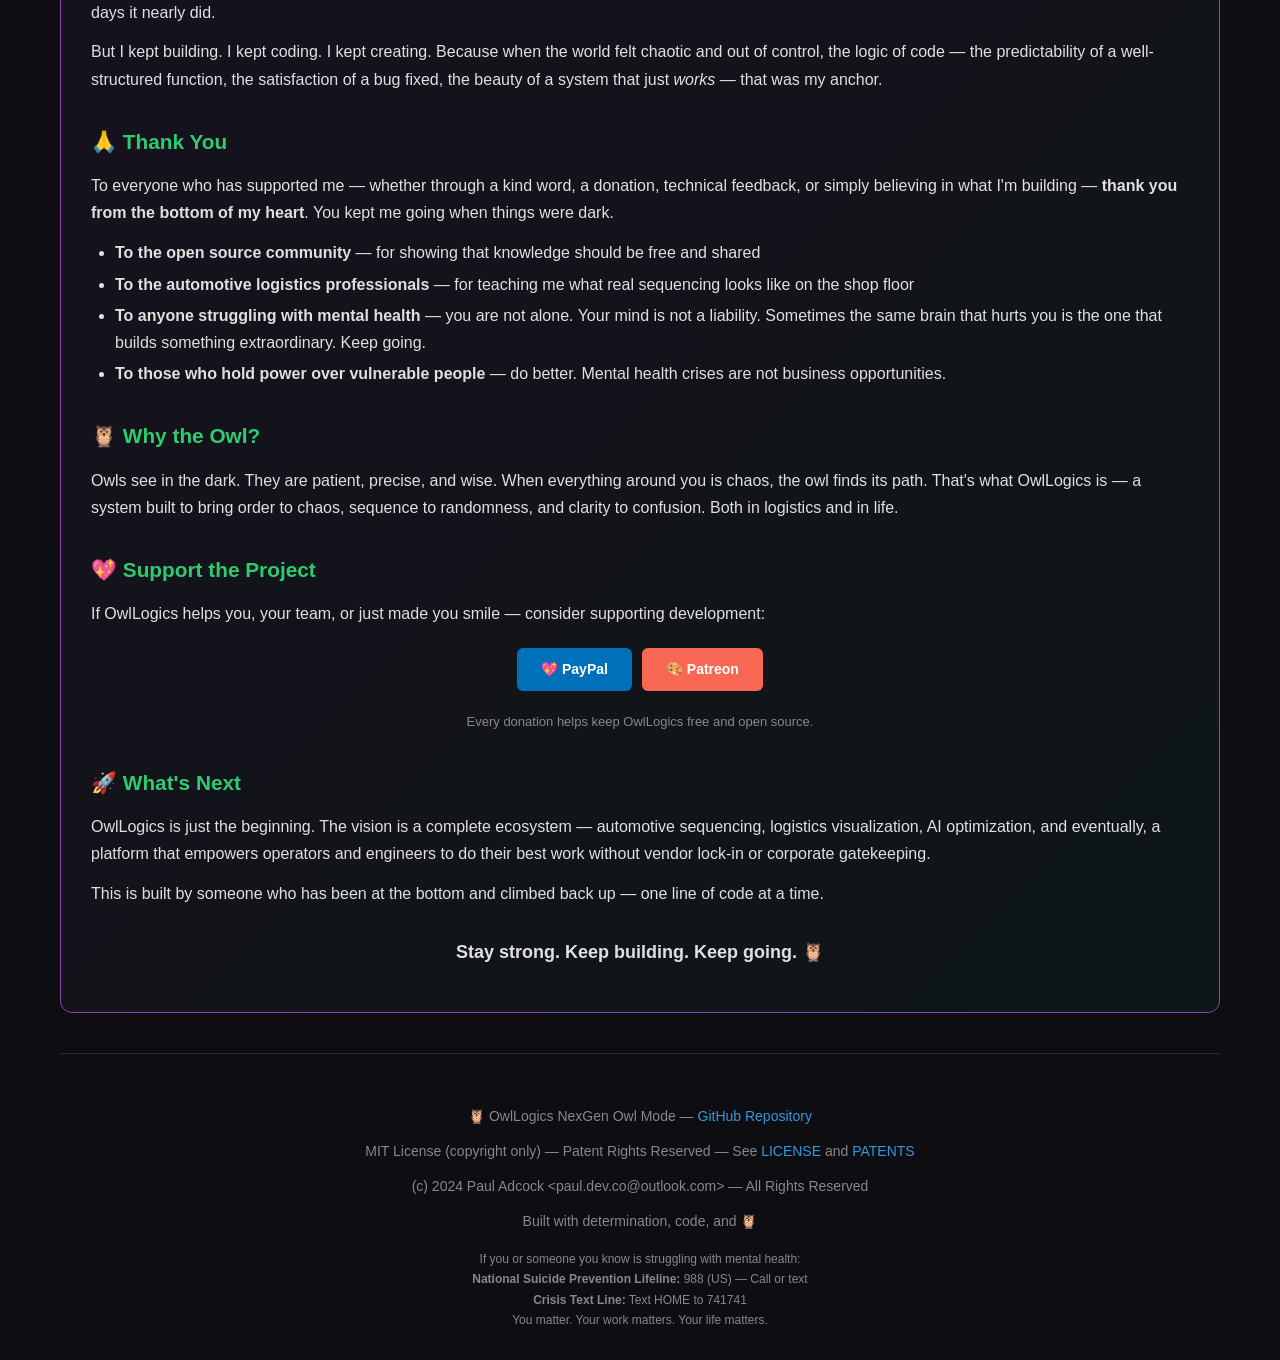
==== commit 8e62c78f: "Copyright (c) 2024 Paul Adcock <paul.dev.co@outlook.com> — All Rights Reserved - LICENSE: Copyright " ====
--- a/docs/index.html
+++ b/docs/index.html
@@ -387,7 +387,8 @@
 <div class="footer">
   <p>🦉 OwlLogics NexGen Owl Mode — <a href="https://github.com/Turtle-PB/-OwlLogics">GitHub Repository</a></p>
   <p>MIT License (copyright only) — Patent Rights Reserved — See <a href="https://github.com/Turtle-PB/-OwlLogics/blob/main/LICENSE">LICENSE</a> and <a href="https://github.com/Turtle-PB/-OwlLogics/blob/main/PATENTS">PATENTS</a></p>
-  <p>Built with determination, code, and 🦉 — by OwlLogics Contributors</p>
+  <p>(c) 2024 Paul Adcock &lt;paul.dev.co@outlook.com&gt; — All Rights Reserved</p>
+  <p>Built with determination, code, and 🦉</p>
   <p style="margin-top:15px;font-size:12px;color:var(--text-muted);">
     If you or someone you know is struggling with mental health:<br>
     <strong>National Suicide Prevention Lifeline:</strong> 988 (US) — Call or text<br>
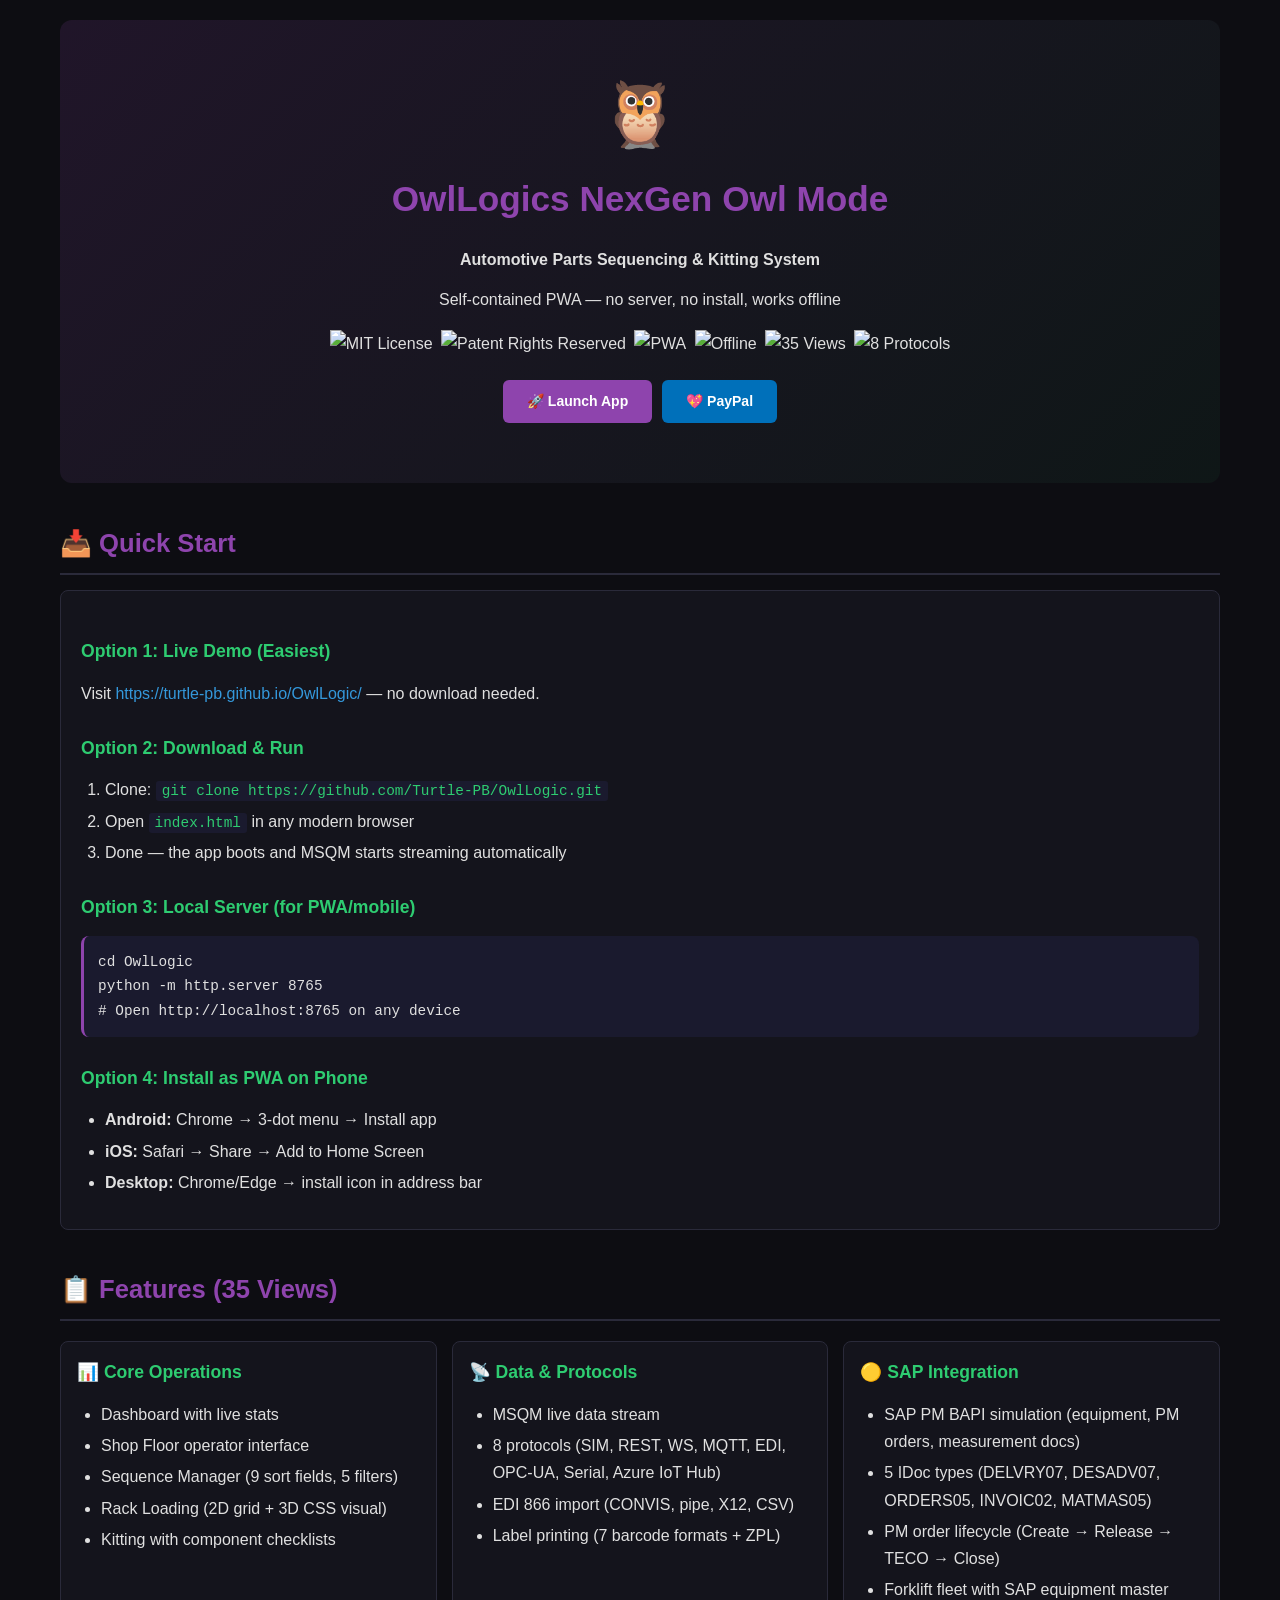
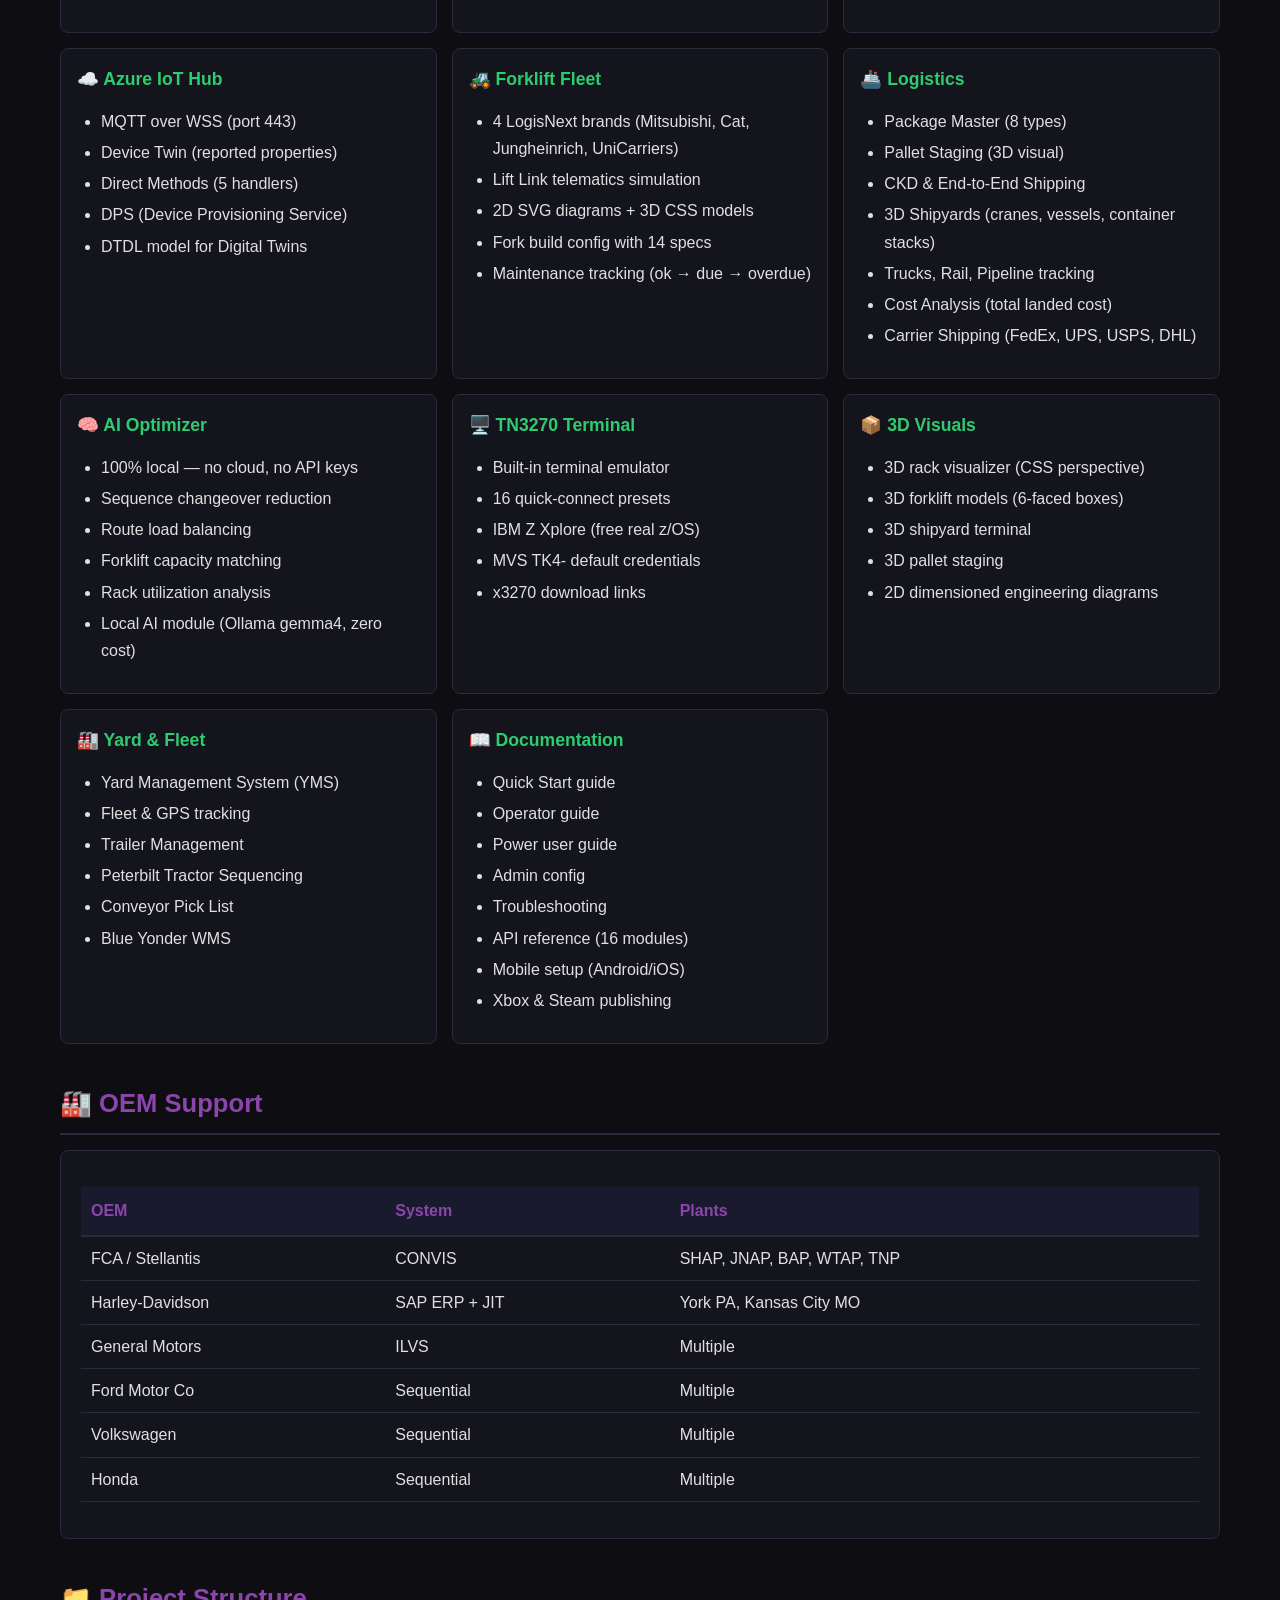
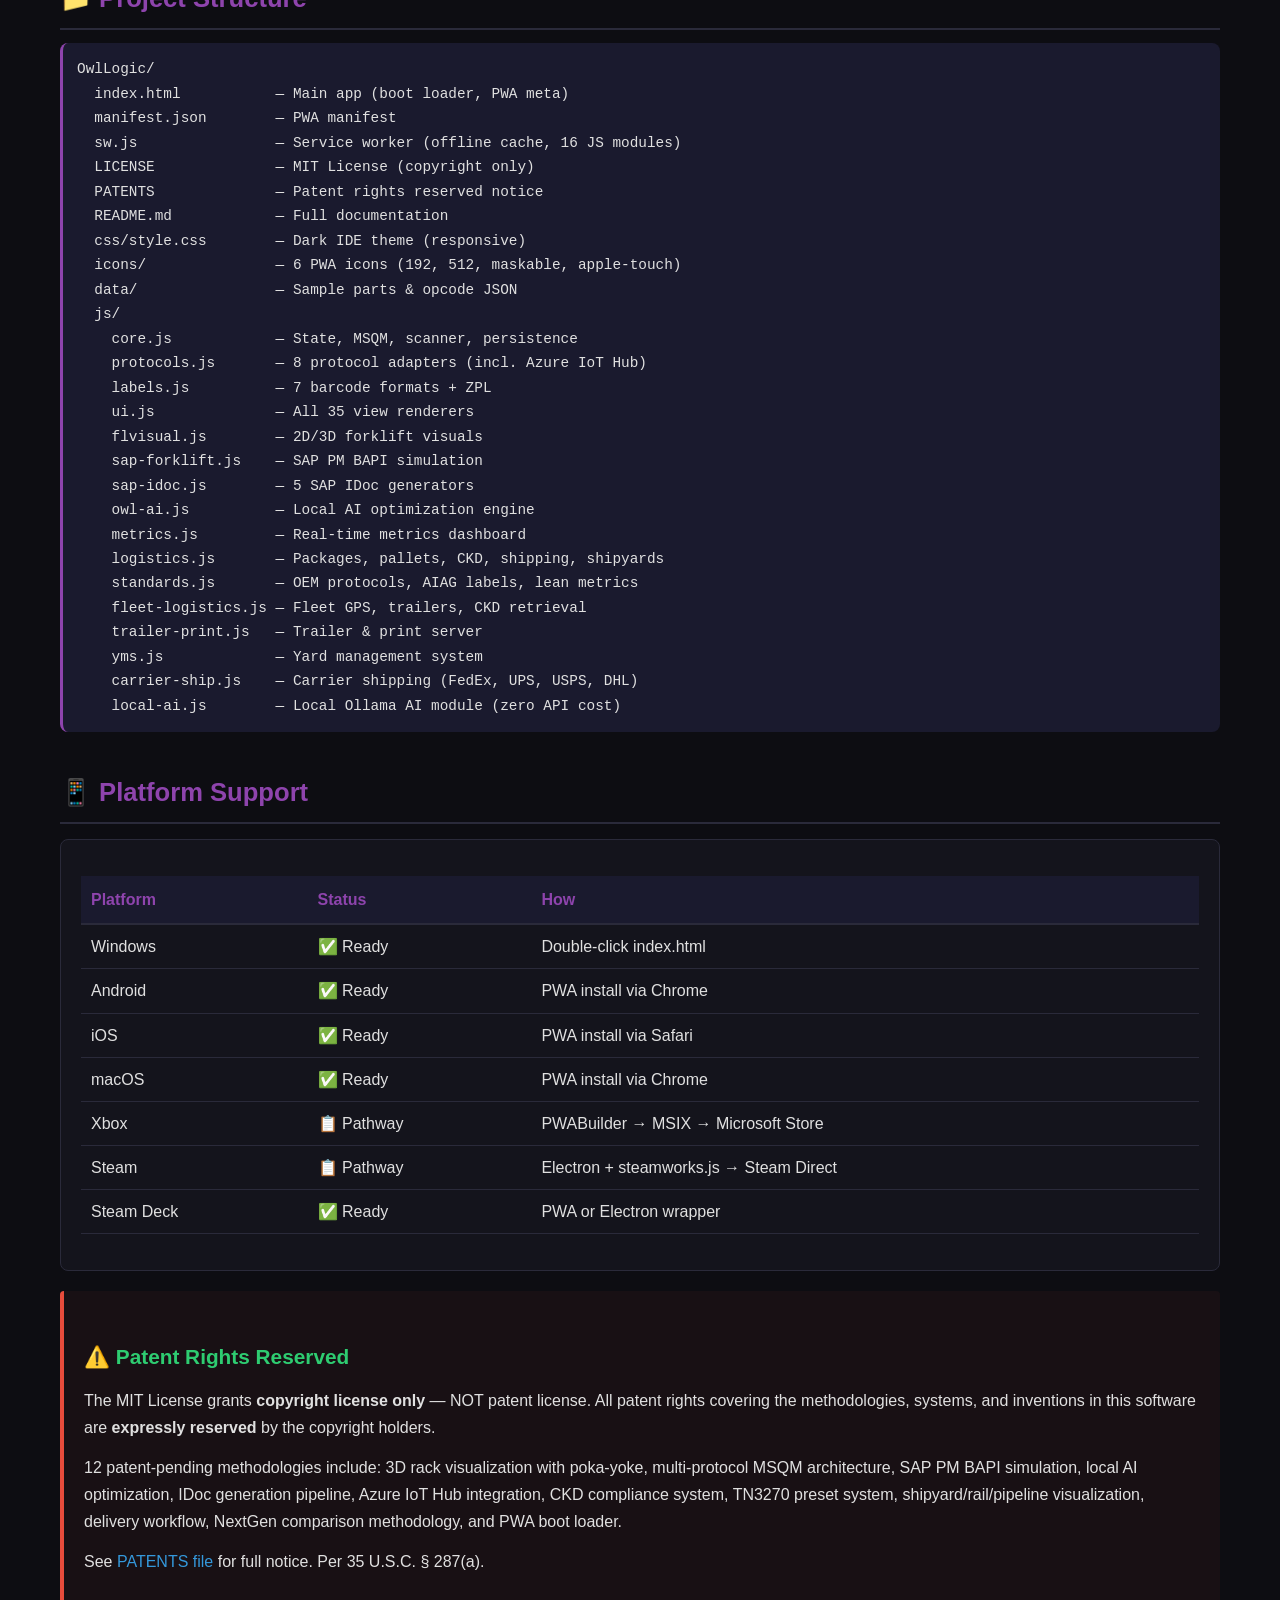
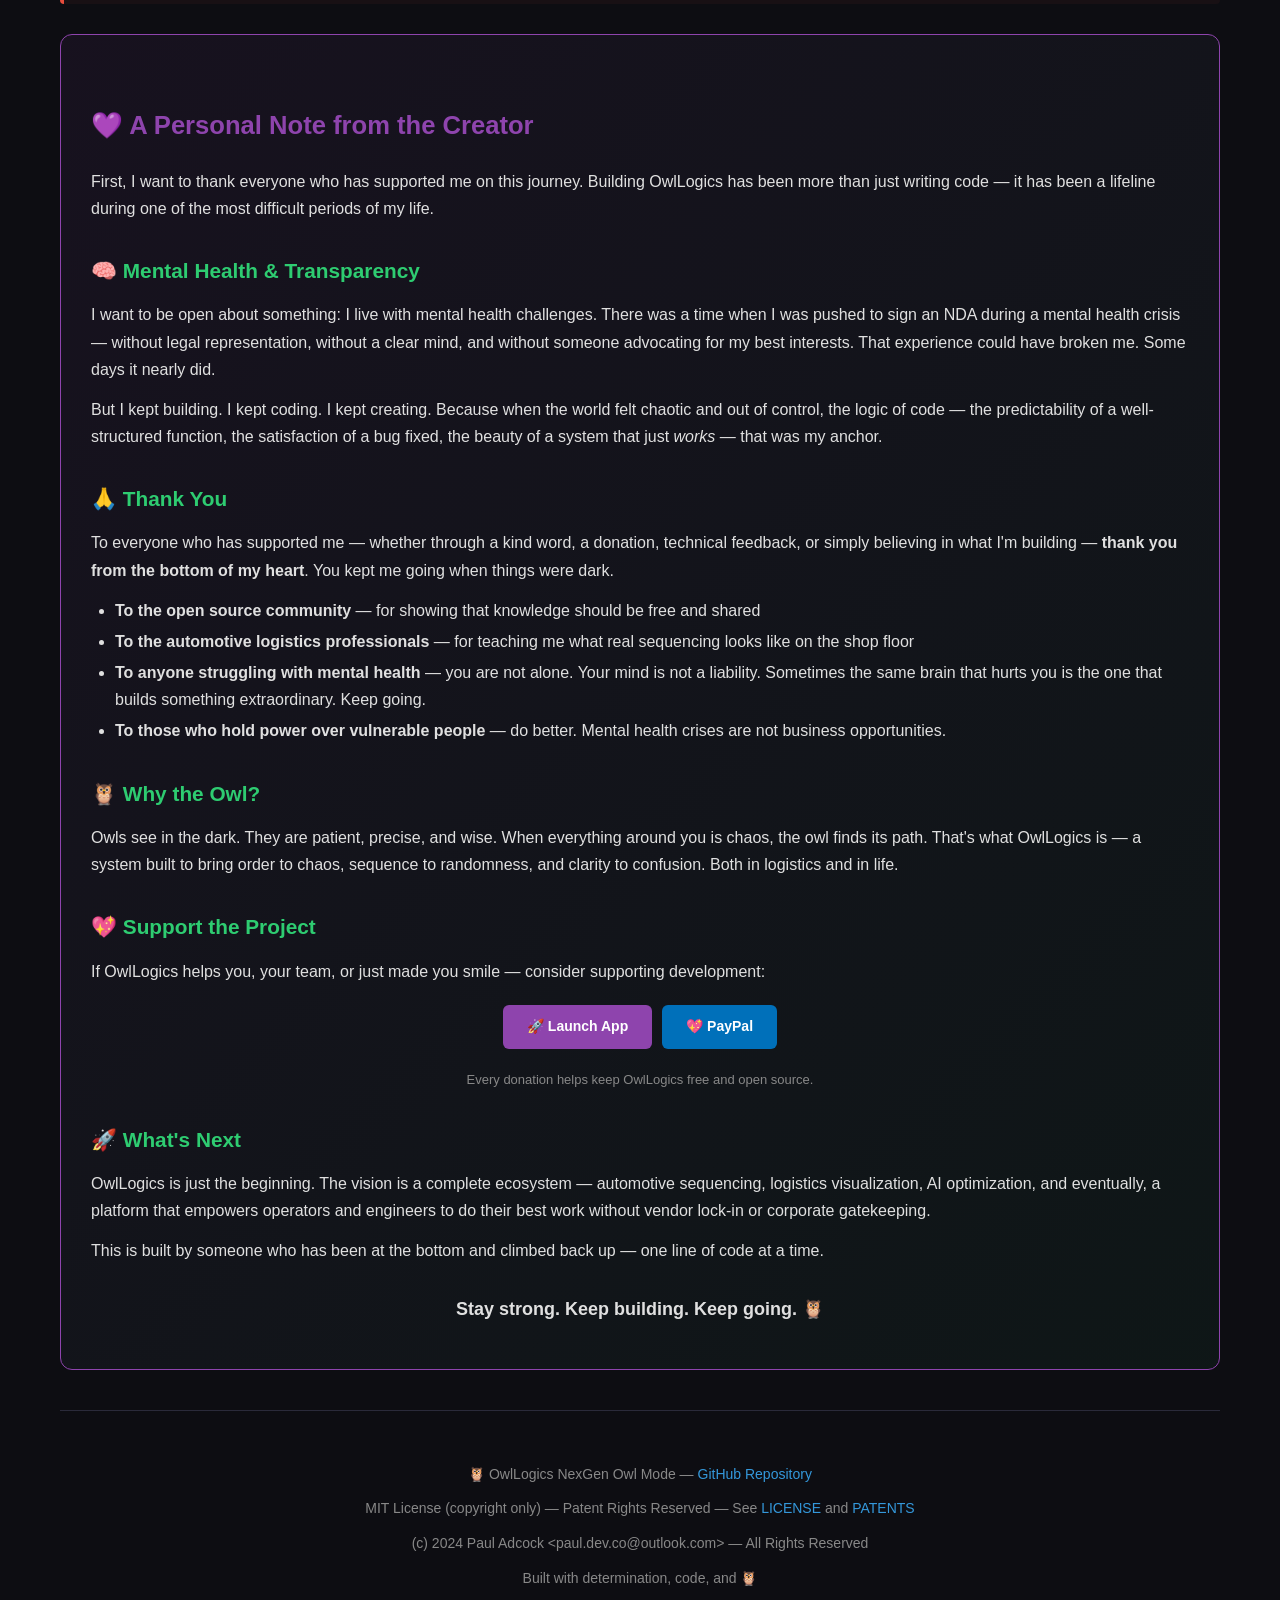
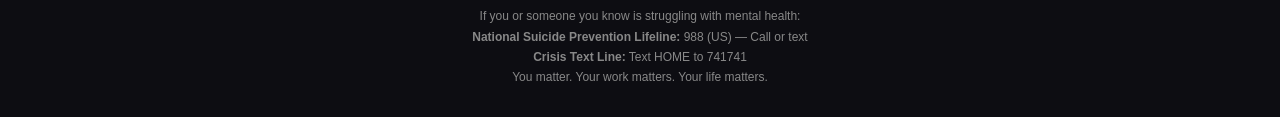
==== commit 4ca6483d: "polish: fix service worker, boot loader, README, docs — enable GitHub Pages - Service Worker: add 6 " ====
--- a/docs/index.html
+++ b/docs/index.html
@@ -88,8 +88,7 @@
       font-size: 14px;
     }
     .donate .paypal { background: #0070ba; }
-    .donate .patreon { background: #f96854; }
-    .donate .chime { background: #27AE60; }
+    .donate .launch { background: var(--purple); }
     .card {
       background: var(--bg-panel);
       border: 1px solid var(--border);
@@ -151,28 +150,30 @@
     <img src="https://img.shields.io/badge/Patent-Rights_Reserved-red.svg" alt="Patent Rights Reserved">
     <img src="https://img.shields.io/badge/PWA-Installable-brightgreen" alt="PWA">
     <img src="https://img.shields.io/badge/Works-Offline-success" alt="Offline">
-    <img src="https://img.shields.io/badge/Views-26-blue" alt="26 Views">
+    <img src="https://img.shields.io/badge/Views-35-blue" alt="35 Views">
     <img src="https://img.shields.io/badge/Protocols-8-blueviolet" alt="8 Protocols">
   </div>
   <div class="donate">
+    <a class="launch" href="https://turtle-pb.github.io/OwlLogic/" target="_blank">🚀 Launch App</a>
     <a class="paypal" href="https://www.paypal.com/paypalme/adcockp" target="_blank">💖 PayPal</a>
-    <a class="patreon" href="https://www.patreon.com/adcockp" target="_blank">🎨 Patreon</a>
   </div>
 </div>
 
 <h2>📥 Quick Start</h2>
 <div class="card">
-  <h4>Option 1: Download & Run (Easiest)</h4>
+  <h4>Option 1: Live Demo (Easiest)</h4>
+  <p>Visit <a href="https://turtle-pb.github.io/OwlLogic/" target="_blank">https://turtle-pb.github.io/OwlLogic/</a> — no download needed.</p>
+  <h4>Option 2: Download & Run</h4>
   <ol>
-    <li>Clone: <code>git clone https://github.com/Turtle-PB/-OwlLogics.git</code></li>
+    <li>Clone: <code>git clone https://github.com/Turtle-PB/OwlLogic.git</code></li>
     <li>Open <code>index.html</code> in any modern browser</li>
     <li>Done — the app boots and MSQM starts streaming automatically</li>
   </ol>
-  <h4>Option 2: Local Server (for PWA/mobile)</h4>
-  <pre><code>cd OwlLogics
+  <h4>Option 3: Local Server (for PWA/mobile)</h4>
+  <pre><code>cd OwlLogic
 python -m http.server 8765
 # Open http://localhost:8765 on any device</code></pre>
-  <h4>Option 3: Install as PWA on Phone</h4>
+  <h4>Option 4: Install as PWA on Phone</h4>
   <ul>
     <li><strong>Android:</strong> Chrome → 3-dot menu → Install app</li>
     <li><strong>iOS:</strong> Safari → Share → Add to Home Screen</li>
@@ -180,7 +181,7 @@
   </ul>
 </div>
 
-<h2>📋 Features (26 Views)</h2>
+<h2>📋 Features (35 Views)</h2>
 <div class="feature-grid">
   <div class="feature-card">
     <h4>📊 Core Operations</h4>
@@ -239,6 +240,7 @@
       <li>3D Shipyards (cranes, vessels, container stacks)</li>
       <li>Trucks, Rail, Pipeline tracking</li>
       <li>Cost Analysis (total landed cost)</li>
+      <li>Carrier Shipping (FedEx, UPS, USPS, DHL)</li>
     </ul>
   </div>
   <div class="feature-card">
@@ -249,6 +251,7 @@
       <li>Route load balancing</li>
       <li>Forklift capacity matching</li>
       <li>Rack utilization analysis</li>
+      <li>Local AI module (Ollama gemma4, zero cost)</li>
     </ul>
   </div>
   <div class="feature-card">
@@ -272,6 +275,17 @@
     </ul>
   </div>
   <div class="feature-card">
+    <h4>🏭 Yard & Fleet</h4>
+    <ul>
+      <li>Yard Management System (YMS)</li>
+      <li>Fleet & GPS tracking</li>
+      <li>Trailer Management</li>
+      <li>Peterbilt Tractor Sequencing</li>
+      <li>Conveyor Pick List</li>
+      <li>Blue Yonder WMS</li>
+    </ul>
+  </div>
+  <div class="feature-card">
     <h4>📖 Documentation</h4>
     <ul>
       <li>Quick Start guide</li>
@@ -279,7 +293,7 @@
       <li>Power user guide</li>
       <li>Admin config</li>
       <li>Troubleshooting</li>
-      <li>API reference (10 modules)</li>
+      <li>API reference (16 modules)</li>
       <li>Mobile setup (Android/iOS)</li>
       <li>Xbox & Steam publishing</li>
     </ul>
@@ -300,26 +314,33 @@
 </div>
 
 <h2>📁 Project Structure</h2>
-<pre><code>OwlLogics/
+<pre><code>OwlLogic/
   index.html           — Main app (boot loader, PWA meta)
   manifest.json        — PWA manifest
-  sw.js                — Service worker (offline cache)
+  sw.js                — Service worker (offline cache, 16 JS modules)
   LICENSE              — MIT License (copyright only)
   PATENTS              — Patent rights reserved notice
   README.md            — Full documentation
   css/style.css        — Dark IDE theme (responsive)
   icons/               — 6 PWA icons (192, 512, maskable, apple-touch)
+  data/                — Sample parts & opcode JSON
   js/
     core.js            — State, MSQM, scanner, persistence
     protocols.js       — 8 protocol adapters (incl. Azure IoT Hub)
     labels.js          — 7 barcode formats + ZPL
-    ui.js              — All 26 view renderers
+    ui.js              — All 35 view renderers
     flvisual.js        — 2D/3D forklift visuals
     sap-forklift.js    — SAP PM BAPI simulation
     sap-idoc.js        — 5 SAP IDoc generators
     owl-ai.js          — Local AI optimization engine
     metrics.js         — Real-time metrics dashboard
-    logistics.js       — Packages, pallets, CKD, shipping, shipyards</code></pre>
+    logistics.js       — Packages, pallets, CKD, shipping, shipyards
+    standards.js       — OEM protocols, AIAG labels, lean metrics
+    fleet-logistics.js — Fleet GPS, trailers, CKD retrieval
+    trailer-print.js   — Trailer & print server
+    yms.js             — Yard management system
+    carrier-ship.js    — Carrier shipping (FedEx, UPS, USPS, DHL)
+    local-ai.js        — Local Ollama AI module (zero API cost)</code></pre>
 
 <h2>📱 Platform Support</h2>
 <div class="card">
@@ -339,7 +360,7 @@
   <h3>⚠️ Patent Rights Reserved</h3>
   <p>The MIT License grants <strong>copyright license only</strong> — NOT patent license. All patent rights covering the methodologies, systems, and inventions in this software are <strong>expressly reserved</strong> by the copyright holders.</p>
   <p>12 patent-pending methodologies include: 3D rack visualization with poka-yoke, multi-protocol MSQM architecture, SAP PM BAPI simulation, local AI optimization, IDoc generation pipeline, Azure IoT Hub integration, CKD compliance system, TN3270 preset system, shipyard/rail/pipeline visualization, delivery workflow, NextGen comparison methodology, and PWA boot loader.</p>
-  <p>See <a href="https://github.com/Turtle-PB/-OwlLogics/blob/main/PATENTS">PATENTS file</a> for full notice. Per 35 U.S.C. § 287(a).</p>
+  <p>See <a href="https://github.com/Turtle-PB/OwlLogic/blob/main/PATENTS">PATENTS file</a> for full notice. Per 35 U.S.C. § 287(a).</p>
 </div>
 
 <!-- ============================================================ -->
@@ -357,7 +378,7 @@
 
   <h3>🙏 Thank You</h3>
   <p>To everyone who has supported me — whether through a kind word, a donation, technical feedback, or simply believing in what I'm building — <strong>thank you from the bottom of my heart</strong>. You kept me going when things were dark.</p>
-  
+
   <ul>
     <li><strong>To the open source community</strong> — for showing that knowledge should be free and shared</li>
     <li><strong>To the automotive logistics professionals</strong> — for teaching me what real sequencing looks like on the shop floor</li>
@@ -371,22 +392,22 @@
   <h3>💖 Support the Project</h3>
   <p>If OwlLogics helps you, your team, or just made you smile — consider supporting development:</p>
   <div class="donate">
+    <a class="launch" href="https://turtle-pb.github.io/OwlLogic/" target="_blank">🚀 Launch App</a>
     <a class="paypal" href="https://www.paypal.com/paypalme/adcockp" target="_blank">💖 PayPal</a>
-    <a class="patreon" href="https://www.patreon.com/adcockp" target="_blank">🎨 Patreon</a>
   </div>
   <p style="text-align:center;font-size:13px;color:var(--text-muted);">Every donation helps keep OwlLogics free and open source.</p>
 
   <h3>🚀 What's Next</h3>
   <p>OwlLogics is just the beginning. The vision is a complete ecosystem — automotive sequencing, logistics visualization, AI optimization, and eventually, a platform that empowers operators and engineers to do their best work without vendor lock-in or corporate gatekeeping.</p>
-  
+
   <p>This is built by someone who has been at the bottom and climbed back up — one line of code at a time.</p>
 
   <p style="text-align:center;font-size:18px;margin-top:30px;"><strong>Stay strong. Keep building. Keep going. 🦉</strong></p>
 </div>
 
 <div class="footer">
-  <p>🦉 OwlLogics NexGen Owl Mode — <a href="https://github.com/Turtle-PB/-OwlLogics">GitHub Repository</a></p>
-  <p>MIT License (copyright only) — Patent Rights Reserved — See <a href="https://github.com/Turtle-PB/-OwlLogics/blob/main/LICENSE">LICENSE</a> and <a href="https://github.com/Turtle-PB/-OwlLogics/blob/main/PATENTS">PATENTS</a></p>
+  <p>🦉 OwlLogics NexGen Owl Mode — <a href="https://github.com/Turtle-PB/OwlLogic">GitHub Repository</a></p>
+  <p>MIT License (copyright only) — Patent Rights Reserved — See <a href="https://github.com/Turtle-PB/OwlLogic/blob/main/LICENSE">LICENSE</a> and <a href="https://github.com/Turtle-PB/OwlLogic/blob/main/PATENTS">PATENTS</a></p>
   <p>(c) 2024 Paul Adcock &lt;paul.dev.co@outlook.com&gt; — All Rights Reserved</p>
   <p>Built with determination, code, and 🦉</p>
   <p style="margin-top:15px;font-size:12px;color:var(--text-muted);">
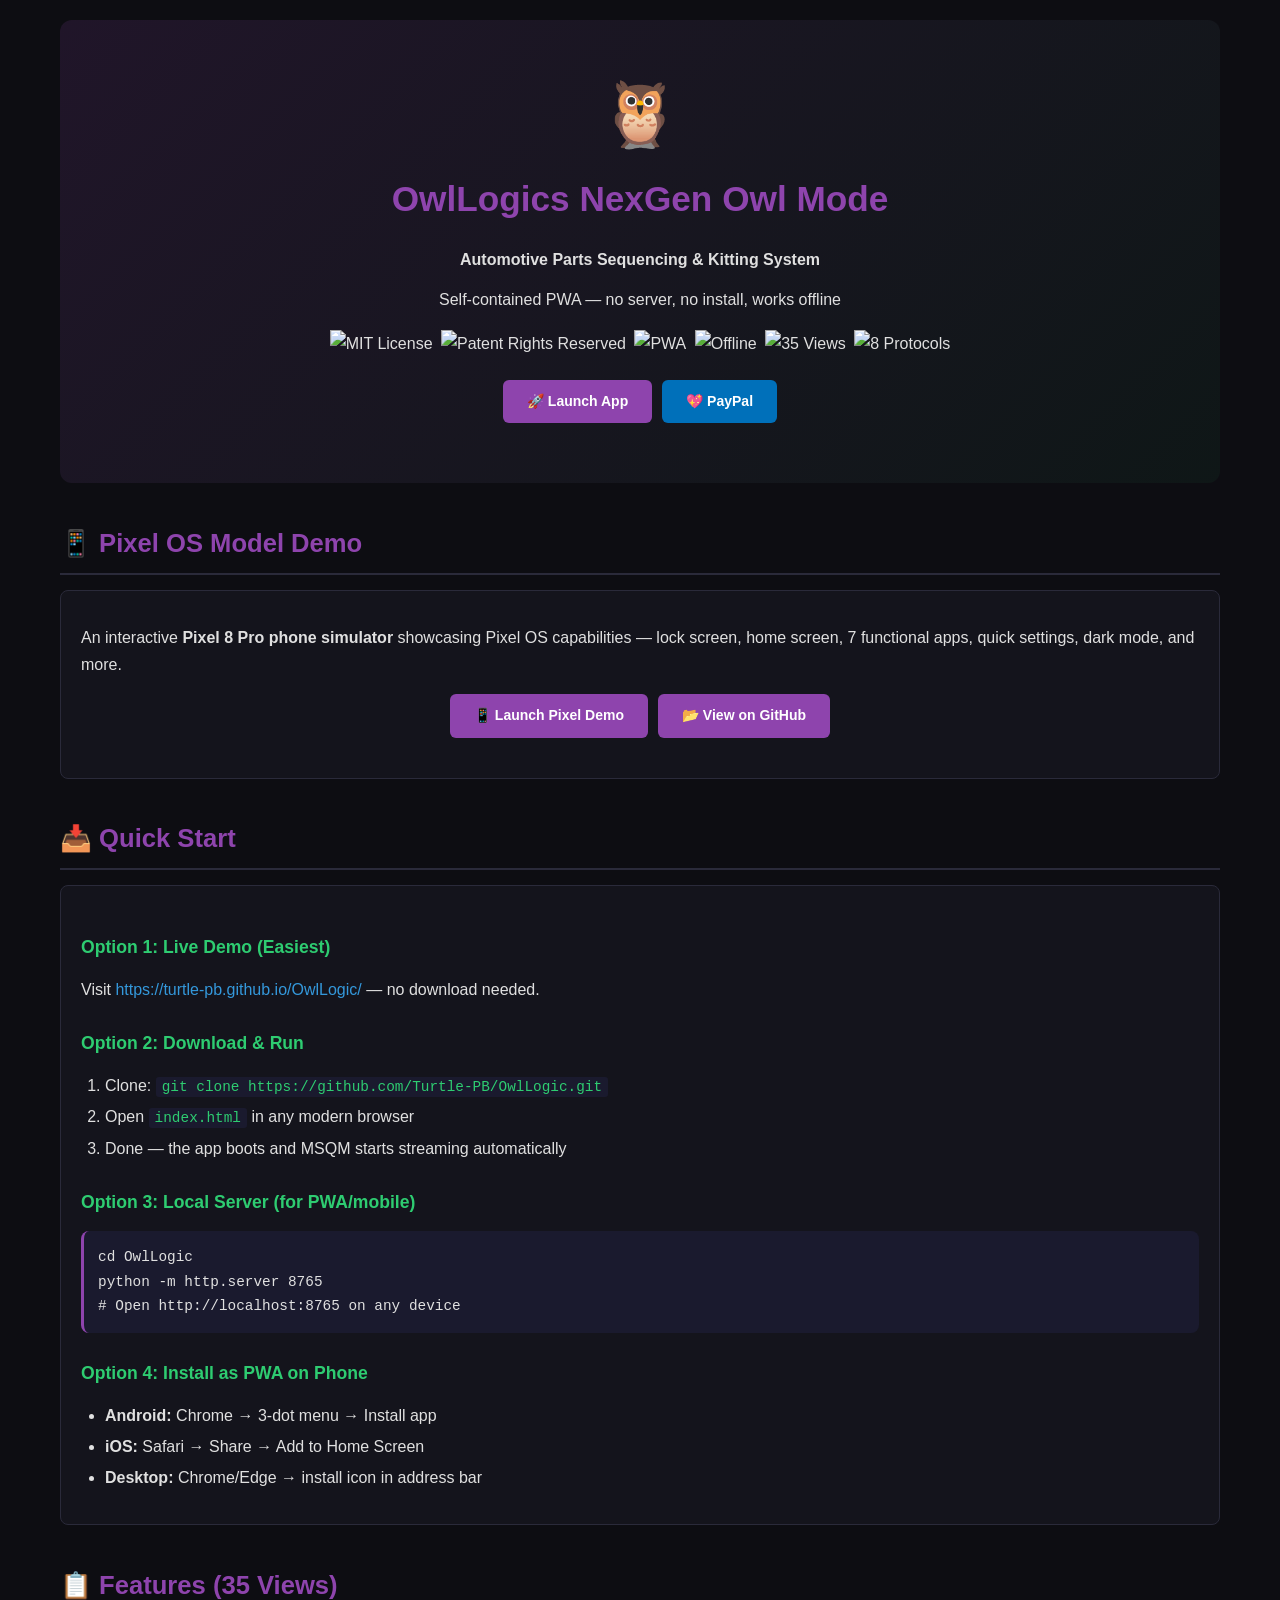
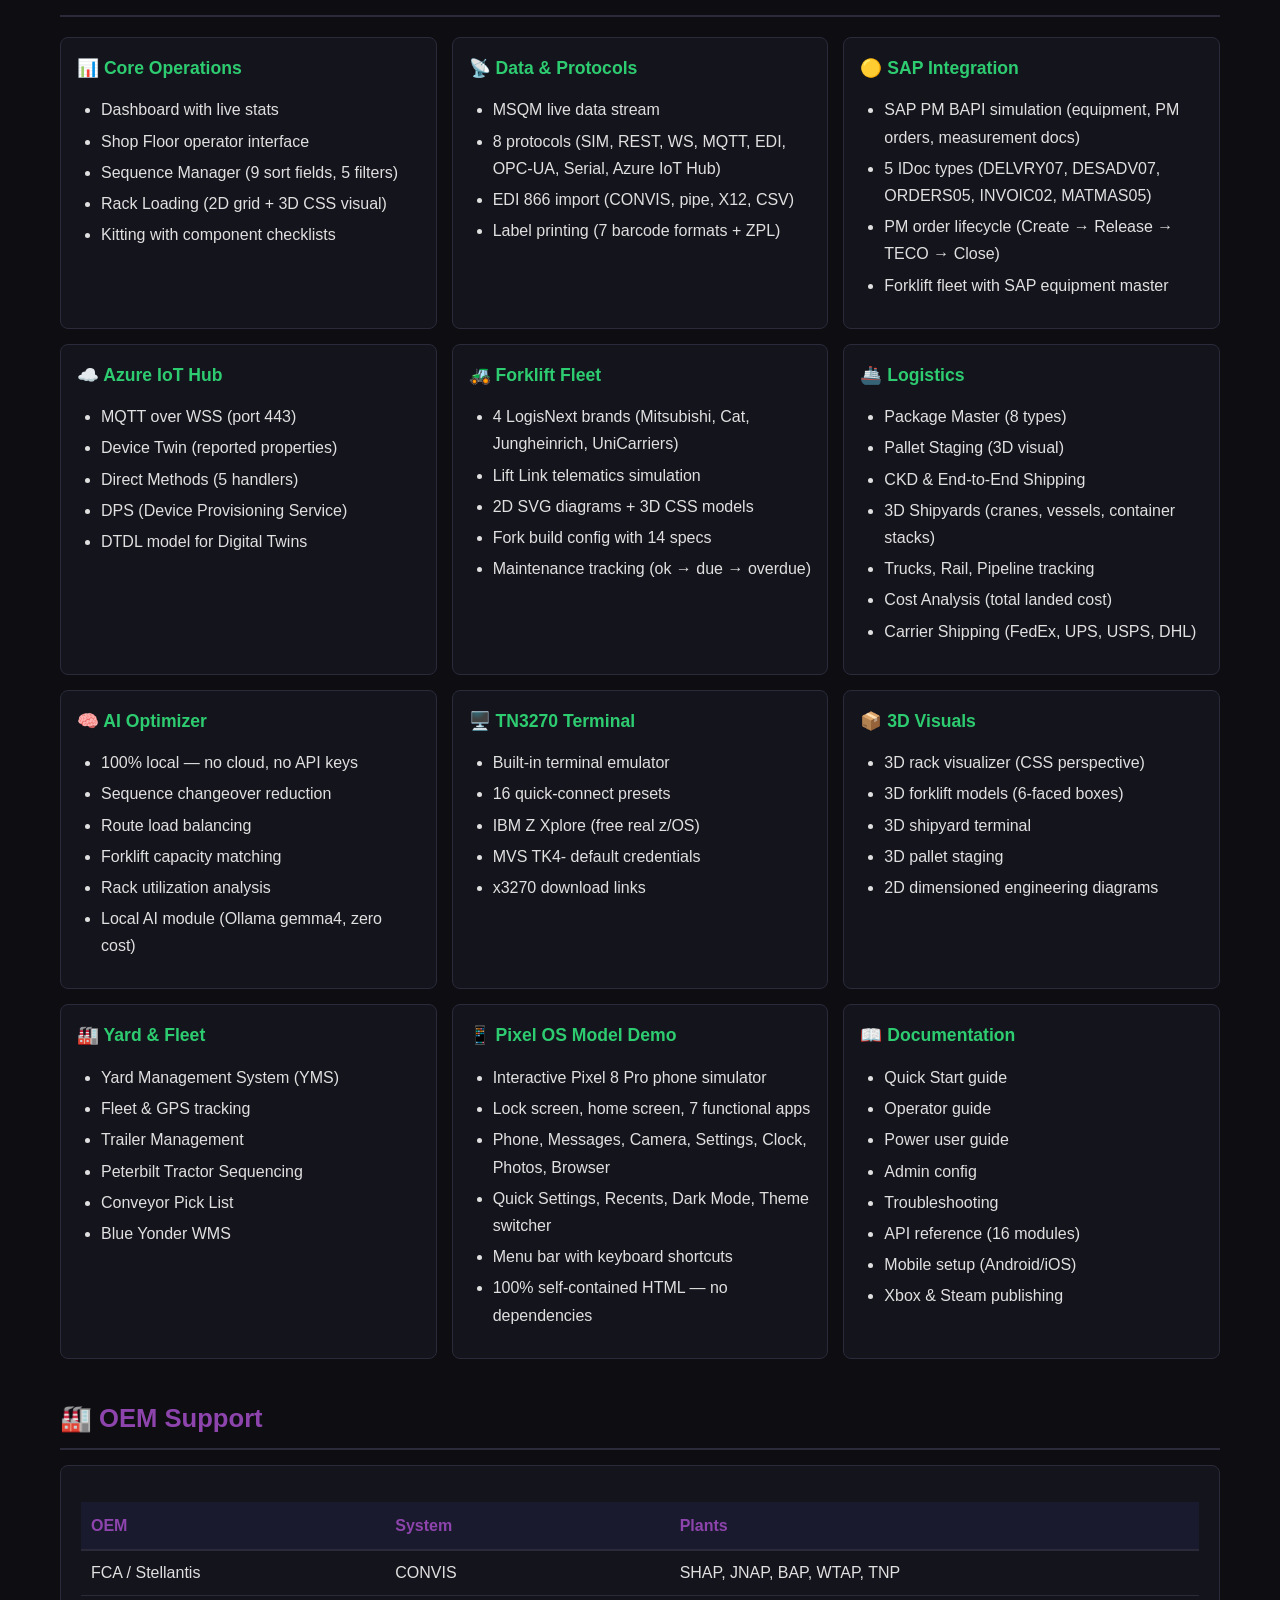
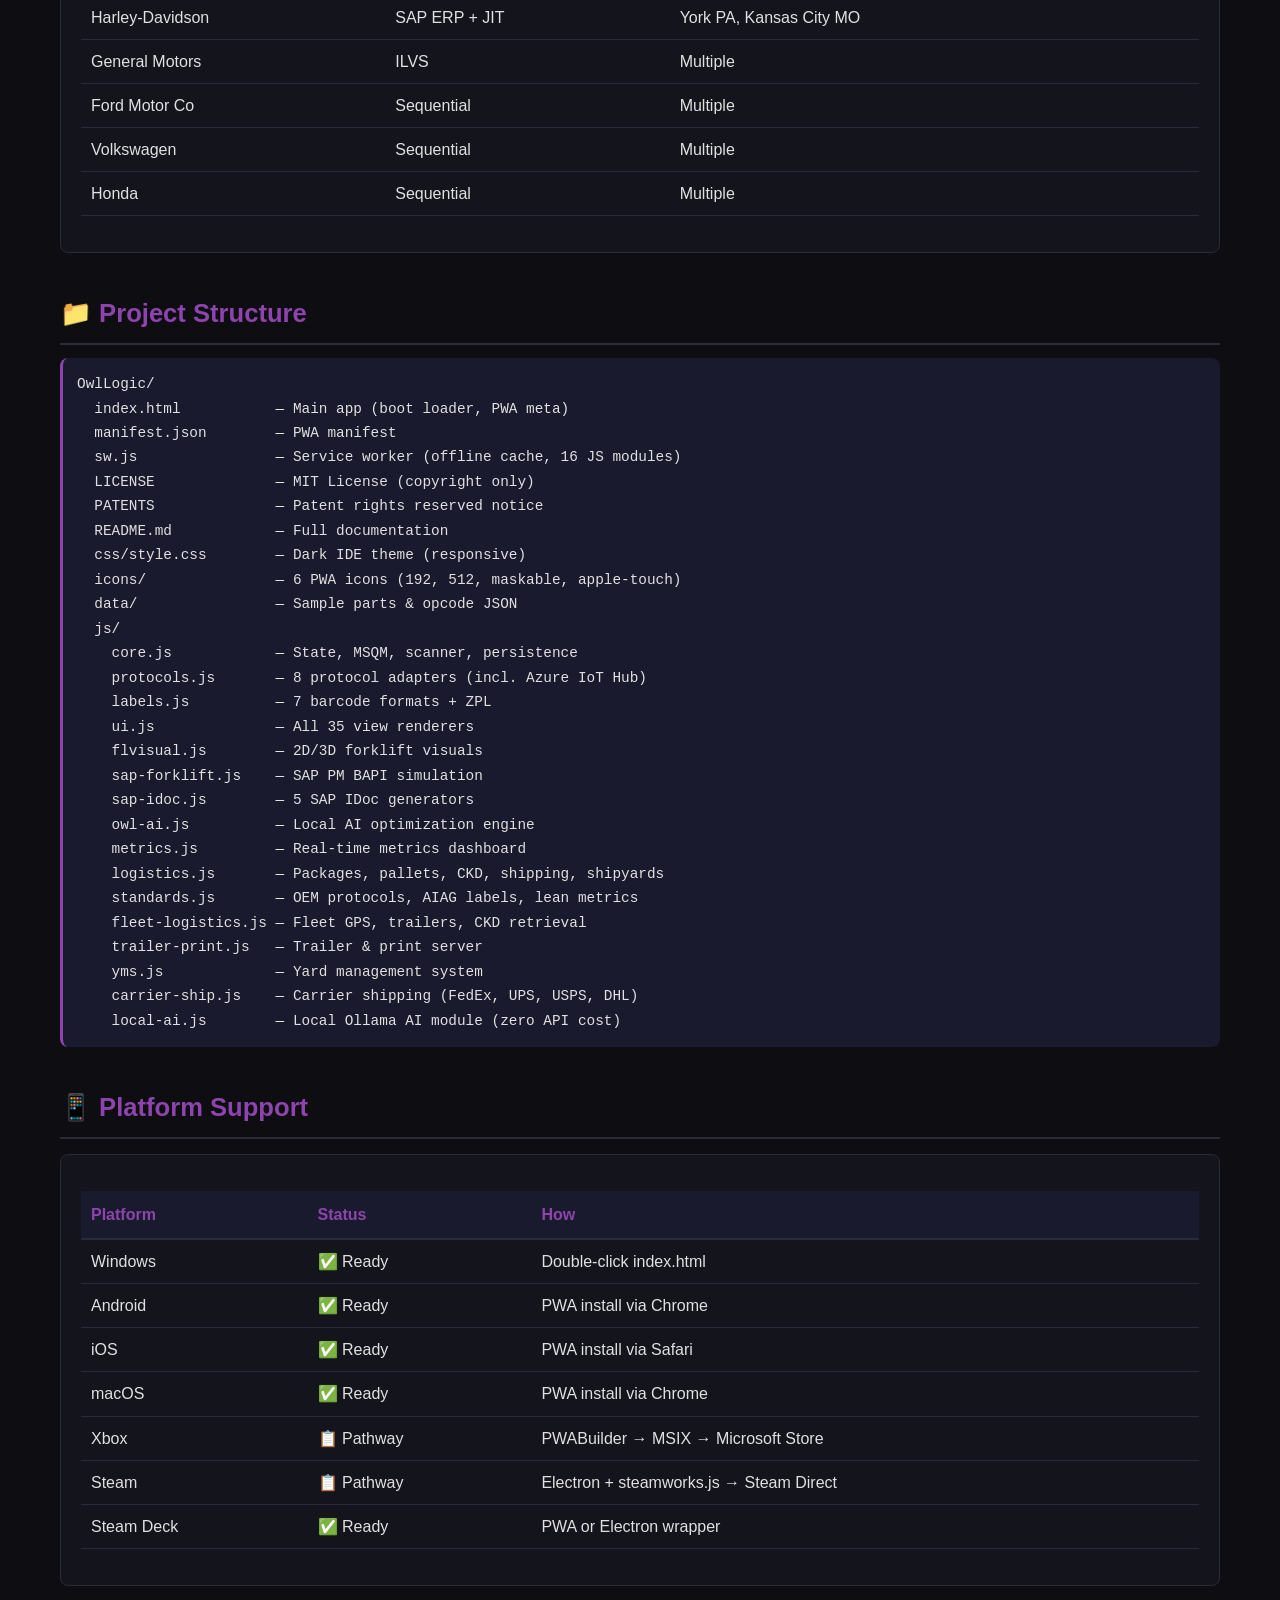
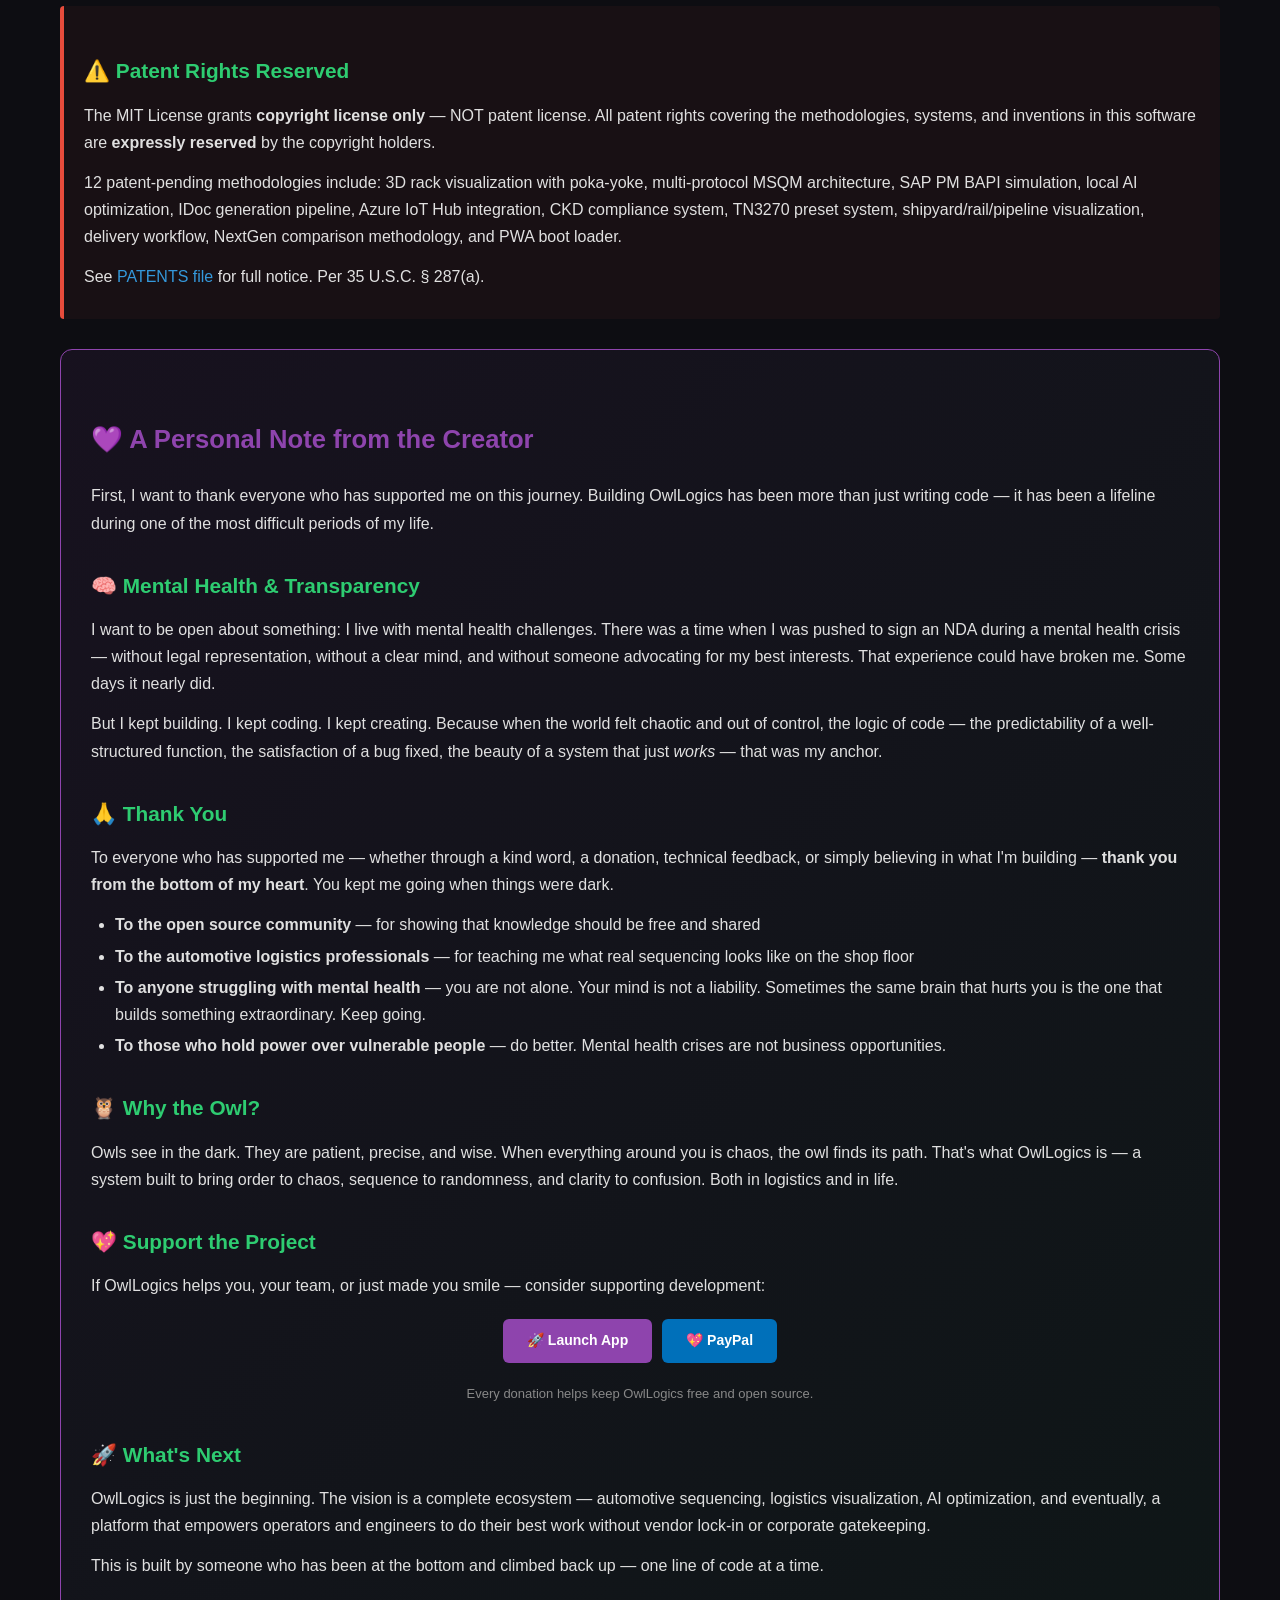
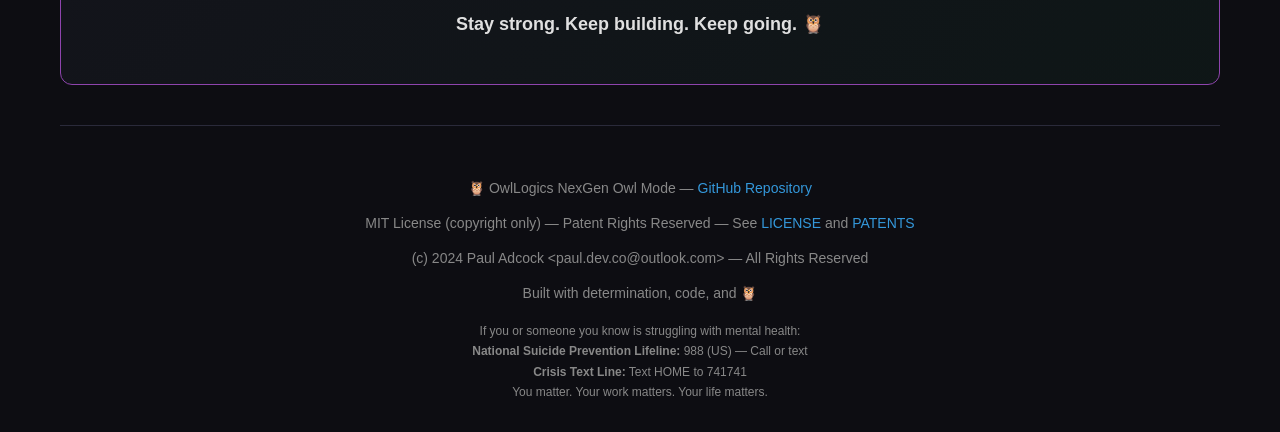
==== commit 29794c61: "feat: add Pixel OS Model Demo — interactive phone simulator Add self-contained Pixel 8 Pro phone sim" ====
--- a/docs/index.html
+++ b/docs/index.html
@@ -159,6 +159,15 @@
   </div>
 </div>
 
+<h2>📱 Pixel OS Model Demo</h2>
+<div class="card">
+  <p>An interactive <strong>Pixel 8 Pro phone simulator</strong> showcasing Pixel OS capabilities — lock screen, home screen, 7 functional apps, quick settings, dark mode, and more.</p>
+  <div class="donate" style="margin-top:16px">
+    <a class="launch" href="examples/pixel_os_demo/pixel_os_demo.html" target="_blank">📱 Launch Pixel Demo</a>
+    <a class="launch" href="https://github.com/Turtle-PB/imgui_xl/tree/master/examples/example_emscripten_pixel" target="_blank">📂 View on GitHub</a>
+  </div>
+</div>
+
 <h2>📥 Quick Start</h2>
 <div class="card">
   <h4>Option 1: Live Demo (Easiest)</h4>
@@ -283,6 +292,17 @@
       <li>Peterbilt Tractor Sequencing</li>
       <li>Conveyor Pick List</li>
       <li>Blue Yonder WMS</li>
+    </ul>
+  </div>
+  <div class="feature-card">
+    <h4>📱 Pixel OS Model Demo</h4>
+    <ul>
+      <li>Interactive Pixel 8 Pro phone simulator</li>
+      <li>Lock screen, home screen, 7 functional apps</li>
+      <li>Phone, Messages, Camera, Settings, Clock, Photos, Browser</li>
+      <li>Quick Settings, Recents, Dark Mode, Theme switcher</li>
+      <li>Menu bar with keyboard shortcuts</li>
+      <li>100% self-contained HTML — no dependencies</li>
     </ul>
   </div>
   <div class="feature-card">
